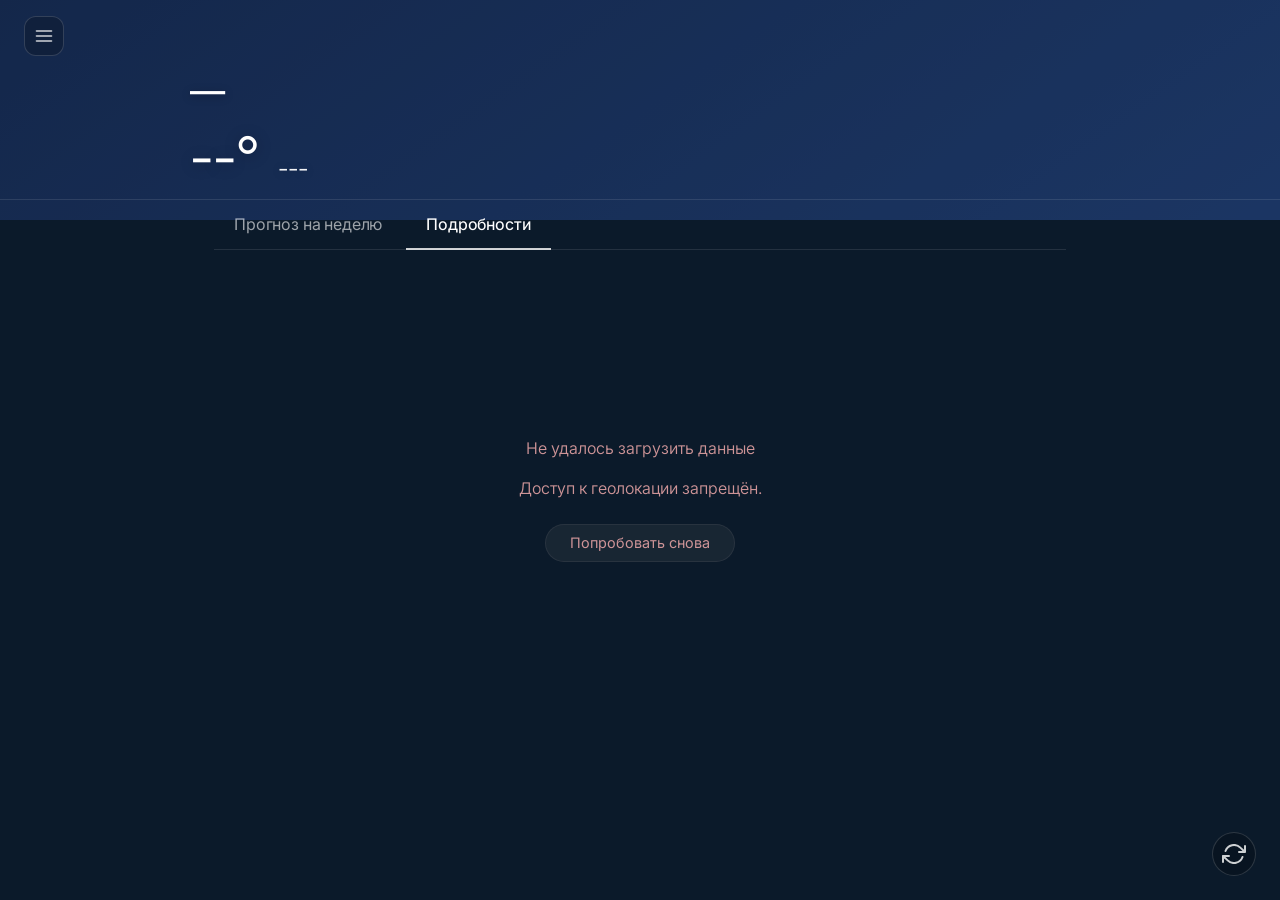
==== details.html @ b0eda66f "fixed url" ====
<!DOCTYPE html>
<html lang="ru">
<head>
    <meta charset="UTF-8">
    <meta name="viewport" content="width=device-width, initial-scale=1.0, maximum-scale=1.0, user-scalable=yes">
    <title>GoodWeather · Подробности</title>
    <link rel="icon" type="image/png" href="favicon.png">
    <link rel="preconnect" href="https://fonts.googleapis.com">
    <link rel="preconnect" href="https://fonts.gstatic.com" crossorigin>
    <link href="https://fonts.googleapis.com/css2?family=Inter:ital,opsz,wght@0,14..32,100..900;1,14..32,100..900&display=swap" rel="stylesheet">
    <link rel="stylesheet" href="css/style.css">
</head>
<body>
    <div class="weather-background" id="bgLayer"></div>

    <div class="app-container">
        <header class="app-header">
            <div class="header-top-row">
                <button class="menu-btn" id="menuBtn" title="Меню">
                    <svg width="20" height="20" viewBox="0 0 24 24" fill="none" stroke="currentColor" stroke-width="2" stroke-linecap="round" stroke-linejoin="round">
                        <line x1="3" y1="12" x2="21" y2="12"></line>
                        <line x1="3" y1="6" x2="21" y2="6"></line>
                        <line x1="3" y1="18" x2="21" y2="18"></line>
                    </svg>
                </button>
                <div style="flex: 1;"></div>
            </div>
            
            <div class="menu-dropdown" id="menuDropdown">
                <div class="menu-section">
                    <div class="menu-section-title">Тема</div>
                    <div class="menu-item" data-theme="dark">
                        <span>🌙 Тёмная</span>
                        <span class="check">✓</span>
                    </div>
                    <div class="menu-item" data-theme="light">
                        <span>☀️ Светлая</span>
                        <span class="check">✓</span>
                    </div>
                </div>
            </div>

            <div class="header-content">
                <div class="location-row">
                    <h1 class="city-name" id="cityDisplay">—</h1>
                    <span class="region-name" id="regionDisplay"></span>
                </div>
                <div class="coordinates" id="coordsDisplay"></div>
                
                <div class="weather-status-row">
                    <span class="temp-current" id="tempDisplay">--°</span>
                    <span class="weather-desc" id="descDisplay">---</span>
                    <span class="update-badge" id="updateTimeDisplay"></span>
                </div>
            </div>
        </header>

        <div class="tabs-container">
            <div class="tabs">
                <a href="index.html" class="tab-btn">Прогноз на неделю</a>
                <a href="details.html" class="tab-btn active">Подробности</a>
            </div>
        </div>

        <main class="content-area">
            <div id="loadingUI" class="status-message">
                <div class="loader"></div>
                <p>Загружаем подробные данные…</p>
            </div>

            <div id="detailsContent" class="details-section">
                <div class="details-grid">
                    <div class="detail-card">
                        <div class="detail-label">Ощущается как</div>
                        <div class="detail-value">
                            <span id="feelsLikeDisplay">--</span><span class="detail-unit">°C</span>
                        </div>
                    </div>
                    <div class="detail-card">
                        <div class="detail-label">Влажность</div>
                        <div class="detail-value">
                            <span id="humidityDisplay">--</span><span class="detail-unit">%</span>
                        </div>
                    </div>
                    <div class="detail-card">
                        <div class="detail-label">Скорость ветра</div>
                        <div class="detail-value">
                            <span id="windSpeedDisplay">--</span><span class="detail-unit">м/с</span>
                        </div>
                        <div class="detail-sub" id="windDirDisplay"></div>
                    </div>
                    <div class="detail-card">
                        <div class="detail-label">Порывы ветра</div>
                        <div class="detail-value">
                            <span id="windGustDisplay">--</span><span class="detail-unit">м/с</span>
                        </div>
                    </div>
                    <div class="detail-card">
                        <div class="detail-label">Облачность</div>
                        <div class="detail-value">
                            <span id="cloudDisplay">--</span><span class="detail-unit">%</span>
                        </div>
                    </div>
                    <div class="detail-card">
                        <div class="detail-label">Видимость</div>
                        <div class="detail-value">
                            <span id="visibilityDisplay">--</span><span class="detail-unit">км</span>
                        </div>
                    </div>
                    <div class="detail-card">
                        <div class="detail-label">УФ-индекс</div>
                        <div class="detail-value">
                            <span id="uvDisplay">--</span>
                        </div>
                    </div>
                    <div class="detail-card">
                        <div class="detail-label">Давление</div>
                        <div class="detail-value">
                            <span id="pressureDisplay">--</span><span class="detail-unit">мм рт.ст.</span>
                        </div>
                    </div>
                    <div class="detail-card">
                        <div class="detail-label">Осадки</div>
                        <div class="detail-value">
                            <span id="precipDisplay">--</span><span class="detail-unit">мм</span>
                        </div>
                    </div>
                    <div class="detail-card">
                        <div class="detail-label">Восход</div>
                        <div class="detail-value">
                            <span id="sunriseDisplay">--:--</span>
                        </div>
                    </div>
                    <div class="detail-card">
                        <div class="detail-label">Закат</div>
                        <div class="detail-value">
                            <span id="sunsetDisplay">--:--</span>
                        </div>
                    </div>
                </div>
            </div>

            <div id="errorUI" class="status-message error" style="display: none;">
                <p>Не удалось загрузить данные</p>
                <p id="errorText"></p>
                <button class="retry-btn" id="errorRetryBtn">Попробовать снова</button>
            </div>
        </main>
    </div>

    <button class="refresh-btn" id="refreshBtn" title="Обновить">
        <svg width="24" height="24" viewBox="0 0 24 24" fill="none" stroke="currentColor" stroke-width="2" stroke-linecap="round" stroke-linejoin="round">
            <path d="M23 4v6h-6M1 20v-6h6M3.51 9a9 9 0 0 1 14.85-3.36L23 10M1 14l4.64 4.36A9 9 0 0 0 20.49 15"/>
        </svg>
    </button>

    <script src="js/common.js"></script>
    <script src="js/details.js"></script>
</body>
</html>
---- css/style.css ----
* {
    margin: 0;
    padding: 0;
    box-sizing: border-box;
}

body {
    font-family: "Inter", system-ui, -apple-system, sans-serif;
    min-height: 100vh;
    background-color: #0b1a2a;
    color: white;
    font-weight: 300;
    line-height: 1.5;
    -webkit-font-smoothing: antialiased;
    transition: background-color 0.3s, color 0.3s;
}

/* Светлая тема */
body.light-theme {
    background-color: #e8f0fe;
    color: #1a1a2e;
}

/* Фоновый слой — ТОЛЬКО ДЛЯ ШАПКИ */
.weather-background {
    position: absolute;
    top: 0;
    left: 0;
    width: 100%;
    height: 220px;
    background-size: cover;
    background-position: center;
    background-repeat: no-repeat;
    z-index: 1;
    transition: background-image 0.7s cubic-bezier(0.23, 1, 0.32, 1);
    pointer-events: none;
}

/* Затемнение для картинки */
.weather-background::after {
    content: '';
    position: absolute;
    top: 0;
    left: 0;
    width: 100%;
    height: 100%;
    background: rgba(0, 0, 0, 0.35);
    pointer-events: none;
}

body.light-theme .weather-background::after {
    background: rgba(255, 255, 255, 0.2);
}

/* Основной контейнер */
.app-container {
    position: relative;
    z-index: 2;
    min-height: 100vh;
    display: flex;
    flex-direction: column;
    background: transparent;
}

/* Шапка */
.app-header {
    padding: 1rem 1.5rem 0.75rem;
    border-bottom: 1px solid rgba(255, 255, 255, 0.1);
    background: transparent;
    position: relative;
    z-index: 3;
    min-height: 180px;
}

body.light-theme .app-header {
    border-bottom-color: rgba(0, 0, 0, 0.1);
}

.header-top-row {
    display: flex;
    align-items: center;
    gap: 1rem;
    margin-bottom: 0.5rem;
}

/* Кнопка меню */
.menu-btn {
    background: rgba(0, 0, 0, 0.2);
    border: 1px solid rgba(255, 255, 255, 0.15);
    color: white;
    width: 40px;
    height: 40px;
    border-radius: 12px;
    cursor: pointer;
    display: flex;
    align-items: center;
    justify-content: center;
    transition: background 0.2s;
    flex-shrink: 0;
}

.menu-btn:hover {
    background: rgba(0, 0, 0, 0.3);
}

body.light-theme .menu-btn {
    background: rgba(255, 255, 255, 0.5);
    border-color: rgba(0, 0, 0, 0.1);
    color: #1a1a2e;
}

.menu-btn svg {
    opacity: 0.8;
}

/* Выпадающее меню */
.menu-dropdown {
    position: absolute;
    top: 70px;
    left: 1.5rem;
    background: rgba(20, 30, 40, 0.95);
    border: 1px solid rgba(255, 255, 255, 0.1);
    border-radius: 16px;
    padding: 0.5rem;
    min-width: 200px;
    z-index: 1000;
    display: none;
    box-shadow: 0 10px 30px rgba(0, 0, 0, 0.3);
}

body.light-theme .menu-dropdown {
    background: rgba(255, 255, 255, 0.95);
    border-color: rgba(0, 0, 0, 0.1);
    color: #1a1a2e;
}

.menu-dropdown.show {
    display: block;
}

.menu-section {
    padding: 0.5rem;
}

.menu-section-title {
    font-size: 0.7rem;
    text-transform: uppercase;
    letter-spacing: 0.05em;
    opacity: 0.5;
    margin-bottom: 0.5rem;
    font-weight: 450;
}

.menu-item {
    padding: 0.6rem 1rem;
    border-radius: 10px;
    cursor: pointer;
    transition: background 0.15s;
    font-size: 0.95rem;
    display: flex;
    align-items: center;
    gap: 0.5rem;
}

.menu-item:hover {
    background: rgba(255, 255, 255, 0.1);
}

body.light-theme .menu-item:hover {
    background: rgba(0, 0, 0, 0.05);
}

.menu-item.active {
    background: rgba(255, 255, 255, 0.15);
}

body.light-theme .menu-item.active {
    background: rgba(0, 0, 0, 0.08);
}

.menu-item .check {
    margin-left: auto;
    opacity: 0;
    color: #4facfe;
}

.menu-item.active .check {
    opacity: 1;
}

.header-content {
    max-width: 900px;
    margin: 0 auto;
    width: 100%;
}

.location-row {
    display: flex;
    align-items: baseline;
    gap: 0.75rem;
    flex-wrap: wrap;
    margin-bottom: 0.25rem;
}

.city-name {
    font-size: 2.2rem;
    font-weight: 500;
    letter-spacing: -0.02em;
    text-shadow: 0 2px 10px rgba(0, 0, 0, 0.3);
}

body.light-theme .city-name {
    text-shadow: 0 2px 10px rgba(255, 255, 255, 0.3);
}

.region-name {
    font-size: 1rem;
    opacity: 0.8;
    font-weight: 350;
    text-shadow: 0 1px 5px rgba(0, 0, 0, 0.3);
}

.coordinates {
    font-size: 0.75rem;
    opacity: 0.6;
    margin-bottom: 0.75rem;
    font-family: "SF Mono", "Monaco", "Inconsolata", "Fira Mono", monospace;
    letter-spacing: 0.02em;
}

.weather-status-row {
    display: flex;
    align-items: baseline;
    gap: 1.25rem;
    flex-wrap: wrap;
}

.temp-current {
    font-size: 3.5rem;
    font-weight: 350;
    line-height: 1;
    text-shadow: 0 2px 15px rgba(0, 0, 0, 0.3);
    letter-spacing: -0.02em;
}

.weather-desc {
    font-size: 1.5rem;
    font-weight: 350;
    opacity: 0.95;
    text-shadow: 0 1px 10px rgba(0, 0, 0, 0.3);
}

.update-badge {
    margin-left: auto;
    font-size: 0.8rem;
    opacity: 0.6;
    font-weight: 350;
    align-self: flex-end;
}

/* Навигация */
.tabs-container {
    max-width: 900px;
    margin: 0 auto;
    padding: 0 1.5rem;
    width: 100%;
    position: relative;
    z-index: 3;
}

.tabs {
    display: flex;
    gap: 0.25rem;
    border-bottom: 1px solid rgba(255, 255, 255, 0.1);
}

body.light-theme .tabs {
    border-bottom-color: rgba(0, 0, 0, 0.1);
}

.tab-btn {
    background: none;
    border: none;
    color: rgba(255, 255, 255, 0.6);
    font-size: 1rem;
    font-weight: 400;
    padding: 0.75rem 1.25rem;
    cursor: pointer;
    transition: all 0.2s;
    border-bottom: 2px solid transparent;
    margin-bottom: -1px;
    text-decoration: none;
    display: inline-block;
    letter-spacing: -0.01em;
}

body.light-theme .tab-btn {
    color: rgba(26, 26, 46, 0.6);
}

.tab-btn:hover {
    color: rgba(255, 255, 255, 0.9);
    background: rgba(255, 255, 255, 0.03);
}

body.light-theme .tab-btn:hover {
    color: #1a1a2e;
    background: rgba(0, 0, 0, 0.03);
}

.tab-btn.active {
    color: white;
    border-bottom-color: rgba(255, 255, 255, 0.8);
    font-weight: 450;
}

body.light-theme .tab-btn.active {
    color: #1a1a2e;
    border-bottom-color: #1a1a2e;
}

/* Контент */
.content-area {
    flex: 1;
    max-width: 900px;
    margin: 0 auto;
    padding: 1.5rem;
    width: 100%;
    position: relative;
    z-index: 3;
}

.section-title {
    font-size: 1.1rem;
    font-weight: 450;
    opacity: 0.7;
    margin-bottom: 1rem;
    letter-spacing: -0.01em;
    text-transform: uppercase;
}

/* Горизонтальный скролл прогноза */
.forecast-scroll {
    display: flex;
    gap: 0.75rem;
    overflow-x: auto;
    padding: 0.5rem 0.25rem 1.5rem;
    scrollbar-width: thin;
    scrollbar-color: rgba(128, 128, 128, 0.3) transparent;
    -webkit-overflow-scrolling: touch;
}

.forecast-scroll::-webkit-scrollbar {
    height: 3px;
}

.forecast-scroll::-webkit-scrollbar-track {
    background: transparent;
}

.forecast-scroll::-webkit-scrollbar-thumb {
    background-color: rgba(128, 128, 128, 0.3);
    border-radius: 3px;
}

.forecast-card {
    background: rgba(128, 128, 128, 0.1);
    border-radius: 16px;
    padding: 1rem 1.25rem;
    min-width: 100px;
    text-align: center;
    border: 1px solid rgba(128, 128, 128, 0.15);
    transition: background 0.2s;
    flex-shrink: 0;
}

body.light-theme .forecast-card {
    background: rgba(255, 255, 255, 0.7);
    border-color: rgba(0, 0, 0, 0.1);
}

.forecast-card:hover {
    background: rgba(128, 128, 128, 0.15);
}

body.light-theme .forecast-card:hover {
    background: rgba(255, 255, 255, 0.85);
}

.forecast-day {
    font-size: 0.9rem;
    font-weight: 500;
    margin-bottom: 0.25rem;
    opacity: 0.9;
}

.forecast-date {
    font-size: 0.7rem;
    opacity: 0.6;
    font-weight: 350;
    margin-bottom: 0.5rem;
}

.forecast-icon {
    font-size: 1.5rem;
    margin: 0.25rem 0;
    opacity: 0.9;
}

.forecast-temp-max {
    font-size: 1.3rem;
    font-weight: 450;
    letter-spacing: -0.01em;
}

.forecast-temp-min {
    font-size: 0.85rem;
    opacity: 0.7;
    margin-top: 0.25rem;
    font-weight: 350;
}

/* Страница подробностей */
.details-section {
    background: rgba(128, 128, 128, 0.08);
    border-radius: 24px;
    padding: 1.5rem;
    border: 1px solid rgba(128, 128, 128, 0.1);
}

body.light-theme .details-section {
    background: rgba(255, 255, 255, 0.6);
    border-color: rgba(0, 0, 0, 0.08);
}

.details-grid {
    display: grid;
    grid-template-columns: repeat(auto-fit, minmax(140px, 1fr));
    gap: 1.5rem;
}

.detail-card {
    text-align: left;
}

.detail-label {
    font-size: 0.7rem;
    text-transform: uppercase;
    letter-spacing: 0.05em;
    opacity: 0.6;
    margin-bottom: 0.5rem;
    font-weight: 450;
}

.detail-value {
    font-size: 2rem;
    font-weight: 300;
    line-height: 1.2;
    letter-spacing: -0.02em;
}

.detail-unit {
    font-size: 0.9rem;
    opacity: 0.5;
    margin-left: 0.2rem;
    font-weight: 350;
}

.detail-sub {
    font-size: 0.8rem;
    opacity: 0.6;
    margin-top: 0.25rem;
}

/* Состояния загрузки и ошибки */
.status-message {
    display: flex;
    flex-direction: column;
    align-items: center;
    justify-content: center;
    min-height: 50vh;
    font-size: 1rem;
    gap: 1rem;
    opacity: 0.8;
    font-weight: 350;
}

.loader {
    width: 36px;
    height: 36px;
    border: 2px solid currentColor;
    border-radius: 50%;
    border-top-color: transparent;
    animation: spin 0.7s linear infinite;
    opacity: 0.5;
}

@keyframes spin {
    to { transform: rotate(360deg); }
}

.error {
    color: #ffb3b3;
}

body.light-theme .error {
    color: #c0392b;
}

.retry-btn {
    background: rgba(128, 128, 128, 0.15);
    border: 1px solid rgba(128, 128, 128, 0.2);
    color: inherit;
    padding: 0.6rem 1.5rem;
    border-radius: 40px;
    font-size: 0.9rem;
    cursor: pointer;
    transition: background 0.2s;
    font-family: "Inter", sans-serif;
    font-weight: 400;
    margin-top: 0.5rem;
}

.retry-btn:hover {
    background: rgba(128, 128, 128, 0.25);
}

/* Кнопка обновления */
.refresh-btn {
    position: fixed;
    bottom: 1.5rem;
    right: 1.5rem;
    background: rgba(0, 0, 0, 0.2);
    border: 1px solid rgba(255, 255, 255, 0.15);
    color: inherit;
    width: 44px;
    height: 44px;
    border-radius: 30px;
    cursor: pointer;
    transition: all 0.2s;
    display: flex;
    align-items: center;
    justify-content: center;
    z-index: 100;
}

body.light-theme .refresh-btn {
    background: rgba(255, 255, 255, 0.5);
    border-color: rgba(0, 0, 0, 0.1);
}

.refresh-btn:hover {
    background: rgba(0, 0, 0, 0.3);
    transform: rotate(15deg);
}

.refresh-btn svg {
    opacity: 0.8;
}

/* Адаптация */
@media (max-width: 600px) {
    .weather-background { height: 200px; }
    .app-header { padding: 0.75rem 1rem 0.5rem; min-height: 160px; }
    .content-area { padding: 1rem; }
    .tabs-container { padding: 0 1rem; }
    .menu-dropdown { left: 1rem; top: 60px; }
    
    .city-name { font-size: 1.8rem; }
    .temp-current { font-size: 2.8rem; }
    .weather-desc { font-size: 1.2rem; }
    .update-badge { margin-left: 0; width: 100%; }
    
    .details-grid { grid-template-columns: repeat(2, 1fr); gap: 1rem; }
    .detail-value { font-size: 1.6rem; }
    
    .forecast-card { min-width: 85px; padding: 0.75rem 0.75rem; }
}

@media (max-width: 400px) {
    .details-grid { grid-template-columns: 1fr; }
}
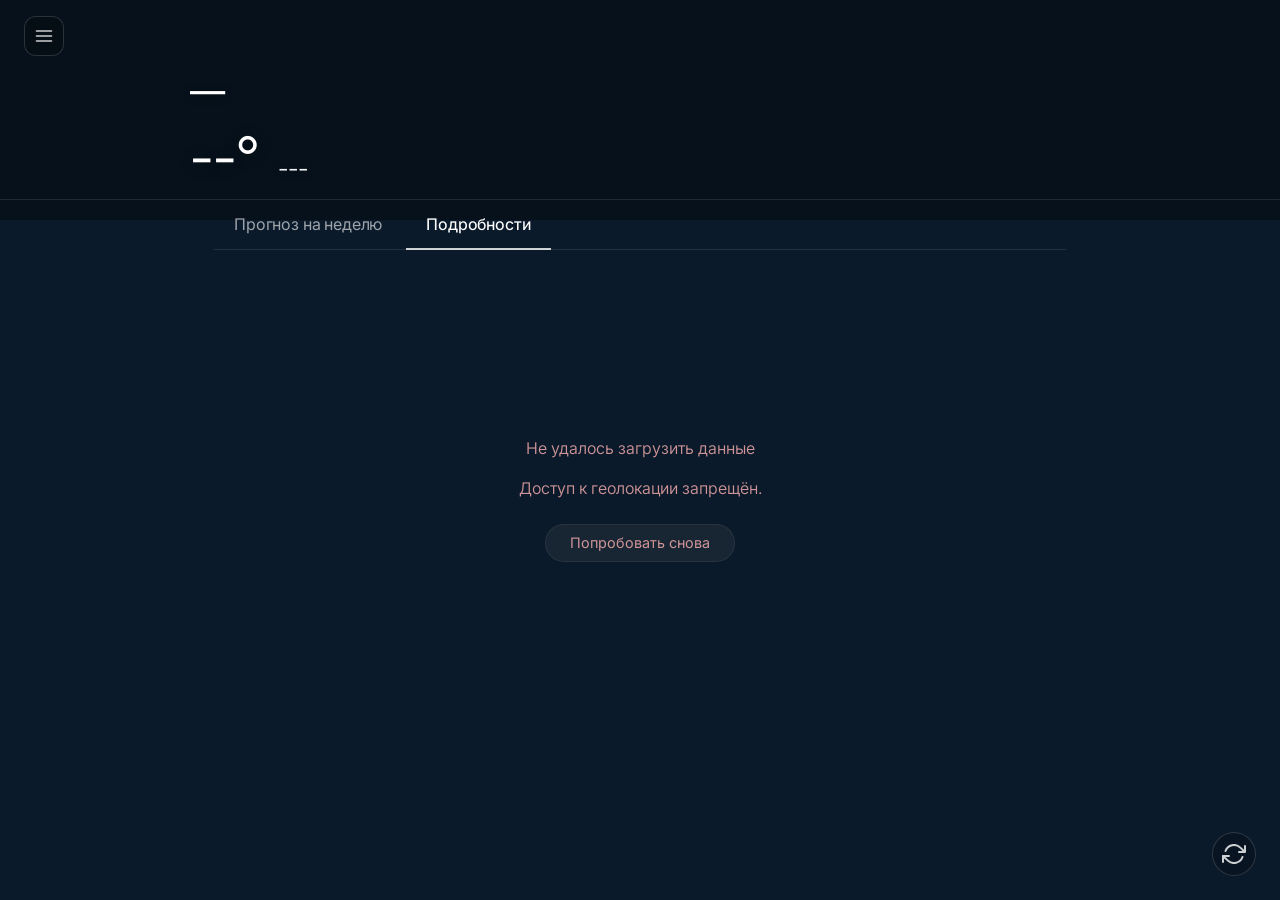
==== commit 3769addd: "fixed images" ====
--- a/details.html
+++ b/details.html
@@ -108,12 +108,6 @@
                         </div>
                     </div>
                     <div class="detail-card">
-                        <div class="detail-label">УФ-индекс</div>
-                        <div class="detail-value">
-                            <span id="uvDisplay">--</span>
-                        </div>
-                    </div>
-                    <div class="detail-card">
                         <div class="detail-label">Давление</div>
                         <div class="detail-value">
                             <span id="pressureDisplay">--</span><span class="detail-unit">мм рт.ст.</span>
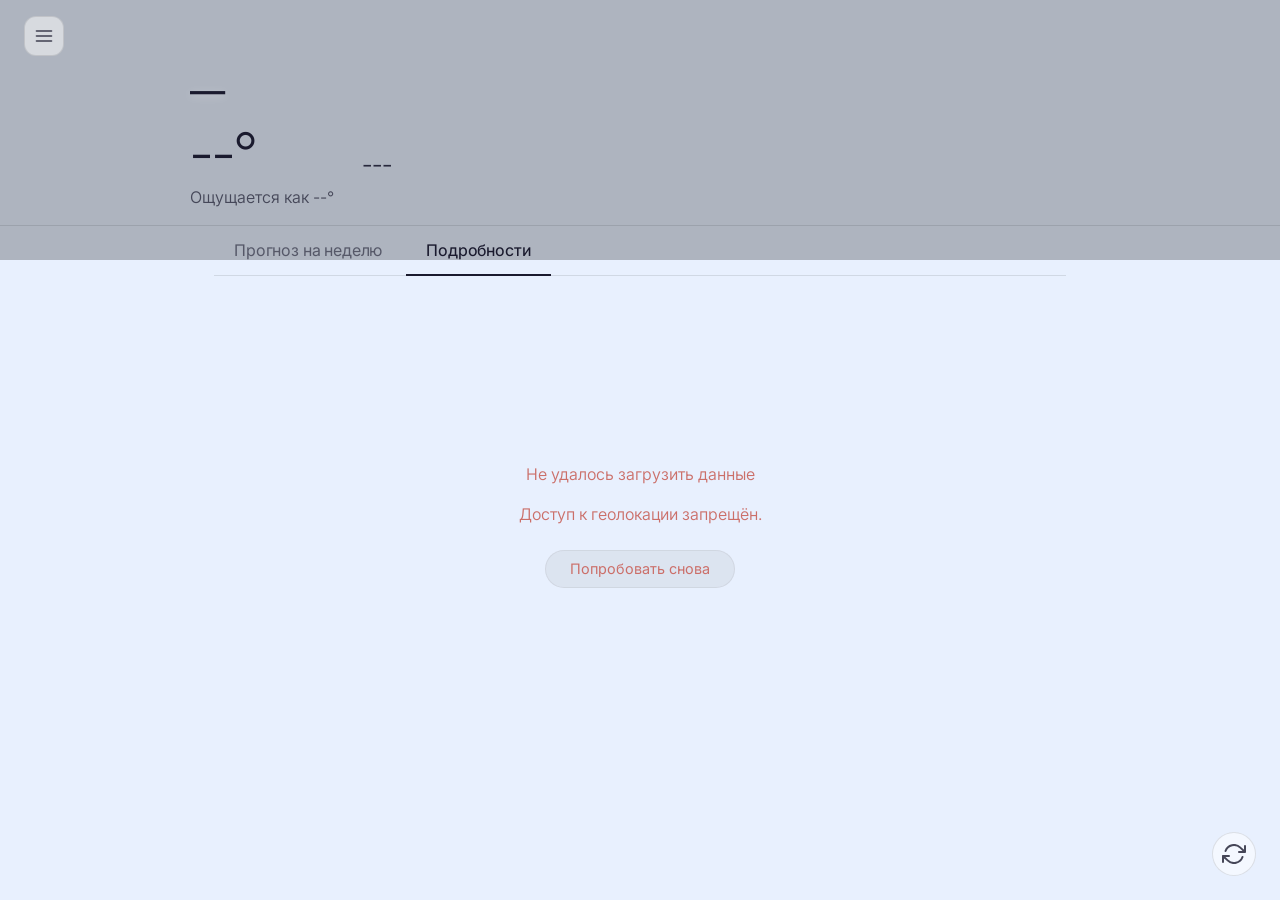
==== commit 075b70c2: "added details" ====
--- a/details.html
+++ b/details.html
@@ -10,7 +10,7 @@
     <link href="https://fonts.googleapis.com/css2?family=Inter:ital,opsz,wght@0,14..32,100..900;1,14..32,100..900&display=swap" rel="stylesheet">
     <link rel="stylesheet" href="css/style.css">
 </head>
-<body>
+<body class="light-theme">
     <div class="weather-background" id="bgLayer"></div>
 
     <div class="app-container">
@@ -27,15 +27,36 @@
             </div>
             
             <div class="menu-dropdown" id="menuDropdown">
-                <div class="menu-section">
-                    <div class="menu-section-title">Тема</div>
-                    <div class="menu-item" data-theme="dark">
-                        <span>🌙 Тёмная</span>
-                        <span class="check">✓</span>
+                <div class="menu-section expanded">
+                    <div class="menu-section-title">
+                        <span>Тема</span>
+                        <span class="arrow">›</span>
                     </div>
-                    <div class="menu-item" data-theme="light">
-                        <span>☀️ Светлая</span>
-                        <span class="check">✓</span>
+                    <div class="menu-items">
+                        <div class="menu-item" data-theme="light">
+                            <span>Светлая</span>
+                            <span class="check">✓</span>
+                        </div>
+                        <div class="menu-item" data-theme="dark">
+                            <span>Тёмная</span>
+                            <span class="check">✓</span>
+                        </div>
+                    </div>
+                </div>
+                <div class="menu-section expanded">
+                    <div class="menu-section-title">
+                        <span>Эмодзи</span>
+                        <span class="arrow">›</span>
+                    </div>
+                    <div class="menu-items">
+                        <div class="menu-item" data-emoji="system">
+                            <span>Системные</span>
+                            <span class="check">✓</span>
+                        </div>
+                        <div class="menu-item" data-emoji="fluent">
+                            <span>Microsoft Fluent</span>
+                            <span class="check">✓</span>
+                        </div>
                     </div>
                 </div>
             </div>
@@ -48,7 +69,10 @@
                 <div class="coordinates" id="coordsDisplay"></div>
                 
                 <div class="weather-status-row">
-                    <span class="temp-current" id="tempDisplay">--°</span>
+                    <div class="temp-section">
+                        <span class="temp-current" id="tempDisplay">--°</span>
+                        <span class="feels-like" id="feelsLikeHeader">Ощущается как --°</span>
+                    </div>
                     <span class="weather-desc" id="descDisplay">---</span>
                     <span class="update-badge" id="updateTimeDisplay"></span>
                 </div>
--- a/css/style.css
+++ b/css/style.css
@@ -7,18 +7,18 @@
 body {
     font-family: "Inter", system-ui, -apple-system, sans-serif;
     min-height: 100vh;
-    background-color: #0b1a2a;
-    color: white;
+    background-color: #e8f0fe;
+    color: #1a1a2e;
     font-weight: 300;
     line-height: 1.5;
     -webkit-font-smoothing: antialiased;
     transition: background-color 0.3s, color 0.3s;
 }
 
-/* Светлая тема */
-body.light-theme {
-    background-color: #e8f0fe;
-    color: #1a1a2e;
+/* Тёмная тема */
+body.dark-theme {
+    background-color: #0b1a2a;
+    color: white;
 }
 
 /* Фоновый слой — ТОЛЬКО ДЛЯ ШАПКИ */
@@ -27,7 +27,7 @@
     top: 0;
     left: 0;
     width: 100%;
-    height: 220px;
+    height: 260px;
     background-size: cover;
     background-position: center;
     background-repeat: no-repeat;
@@ -44,12 +44,12 @@
     left: 0;
     width: 100%;
     height: 100%;
-    background: rgba(0, 0, 0, 0.35);
+    background: rgba(0, 0, 0, 0.25);
     pointer-events: none;
 }
 
-body.light-theme .weather-background::after {
-    background: rgba(255, 255, 255, 0.2);
+body.dark-theme .weather-background::after {
+    background: rgba(0, 0, 0, 0.4);
 }
 
 /* Основной контейнер */
@@ -64,16 +64,15 @@
 
 /* Шапка */
 .app-header {
-    padding: 1rem 1.5rem 0.75rem;
-    border-bottom: 1px solid rgba(255, 255, 255, 0.1);
+    padding: 1rem 1.5rem 1rem;
+    border-bottom: 1px solid rgba(0, 0, 0, 0.1);
     background: transparent;
     position: relative;
     z-index: 3;
-    min-height: 180px;
-}
-
-body.light-theme .app-header {
-    border-bottom-color: rgba(0, 0, 0, 0.1);
+}
+
+body.dark-theme .app-header {
+    border-bottom-color: rgba(255, 255, 255, 0.1);
 }
 
 .header-top-row {
@@ -85,9 +84,9 @@
 
 /* Кнопка меню */
 .menu-btn {
-    background: rgba(0, 0, 0, 0.2);
-    border: 1px solid rgba(255, 255, 255, 0.15);
-    color: white;
+    background: rgba(255, 255, 255, 0.5);
+    border: 1px solid rgba(0, 0, 0, 0.1);
+    color: #1a1a2e;
     width: 40px;
     height: 40px;
     border-radius: 12px;
@@ -99,14 +98,18 @@
     flex-shrink: 0;
 }
 
+body.dark-theme .menu-btn {
+    background: rgba(0, 0, 0, 0.2);
+    border-color: rgba(255, 255, 255, 0.15);
+    color: white;
+}
+
 .menu-btn:hover {
+    background: rgba(255, 255, 255, 0.7);
+}
+
+body.dark-theme .menu-btn:hover {
     background: rgba(0, 0, 0, 0.3);
-}
-
-body.light-theme .menu-btn {
-    background: rgba(255, 255, 255, 0.5);
-    border-color: rgba(0, 0, 0, 0.1);
-    color: #1a1a2e;
 }
 
 .menu-btn svg {
@@ -118,20 +121,20 @@
     position: absolute;
     top: 70px;
     left: 1.5rem;
-    background: rgba(20, 30, 40, 0.95);
-    border: 1px solid rgba(255, 255, 255, 0.1);
+    background: rgba(255, 255, 255, 0.95);
+    border: 1px solid rgba(0, 0, 0, 0.1);
     border-radius: 16px;
     padding: 0.5rem;
-    min-width: 200px;
+    min-width: 220px;
     z-index: 1000;
     display: none;
-    box-shadow: 0 10px 30px rgba(0, 0, 0, 0.3);
-}
-
-body.light-theme .menu-dropdown {
-    background: rgba(255, 255, 255, 0.95);
-    border-color: rgba(0, 0, 0, 0.1);
-    color: #1a1a2e;
+    box-shadow: 0 10px 30px rgba(0, 0, 0, 0.2);
+}
+
+body.dark-theme .menu-dropdown {
+    background: rgba(20, 30, 40, 0.95);
+    border-color: rgba(255, 255, 255, 0.1);
+    color: white;
 }
 
 .menu-dropdown.show {
@@ -139,43 +142,73 @@
 }
 
 .menu-section {
-    padding: 0.5rem;
+    padding: 0.25rem 0;
 }
 
 .menu-section-title {
+    padding: 0.6rem 1rem;
+    font-size: 0.9rem;
+    font-weight: 500;
+    cursor: pointer;
+    display: flex;
+    align-items: center;
+    justify-content: space-between;
+    border-radius: 10px;
+    transition: background 0.15s;
+}
+
+.menu-section-title:hover {
+    background: rgba(0, 0, 0, 0.05);
+}
+
+body.dark-theme .menu-section-title:hover {
+    background: rgba(255, 255, 255, 0.1);
+}
+
+.menu-section-title .arrow {
     font-size: 0.7rem;
-    text-transform: uppercase;
-    letter-spacing: 0.05em;
     opacity: 0.5;
-    margin-bottom: 0.5rem;
-    font-weight: 450;
+    transition: transform 0.2s;
+}
+
+.menu-section.expanded .menu-section-title .arrow {
+    transform: rotate(90deg);
+}
+
+.menu-items {
+    display: none;
+    padding: 0.25rem 0 0.25rem 0.5rem;
+}
+
+.menu-section.expanded .menu-items {
+    display: block;
 }
 
 .menu-item {
-    padding: 0.6rem 1rem;
+    padding: 0.5rem 1rem;
     border-radius: 10px;
     cursor: pointer;
     transition: background 0.15s;
-    font-size: 0.95rem;
+    font-size: 0.9rem;
     display: flex;
     align-items: center;
     gap: 0.5rem;
 }
 
 .menu-item:hover {
+    background: rgba(0, 0, 0, 0.05);
+}
+
+body.dark-theme .menu-item:hover {
     background: rgba(255, 255, 255, 0.1);
 }
 
-body.light-theme .menu-item:hover {
-    background: rgba(0, 0, 0, 0.05);
-}
-
 .menu-item.active {
+    background: rgba(0, 0, 0, 0.08);
+}
+
+body.dark-theme .menu-item.active {
     background: rgba(255, 255, 255, 0.15);
-}
-
-body.light-theme .menu-item.active {
-    background: rgba(0, 0, 0, 0.08);
 }
 
 .menu-item .check {
@@ -206,24 +239,23 @@
     font-size: 2.2rem;
     font-weight: 500;
     letter-spacing: -0.02em;
+    text-shadow: 0 2px 10px rgba(255, 255, 255, 0.3);
+}
+
+body.dark-theme .city-name {
     text-shadow: 0 2px 10px rgba(0, 0, 0, 0.3);
-}
-
-body.light-theme .city-name {
-    text-shadow: 0 2px 10px rgba(255, 255, 255, 0.3);
 }
 
 .region-name {
     font-size: 1rem;
-    opacity: 0.8;
+    opacity: 0.7;
     font-weight: 350;
-    text-shadow: 0 1px 5px rgba(0, 0, 0, 0.3);
 }
 
 .coordinates {
     font-size: 0.75rem;
-    opacity: 0.6;
-    margin-bottom: 0.75rem;
+    opacity: 0.5;
+    margin-bottom: 0.5rem;
     font-family: "SF Mono", "Monaco", "Inconsolata", "Fira Mono", monospace;
     letter-spacing: 0.02em;
 }
@@ -235,25 +267,36 @@
     flex-wrap: wrap;
 }
 
+.temp-section {
+    display: flex;
+    flex-direction: column;
+}
+
 .temp-current {
     font-size: 3.5rem;
+    font-weight: 300;
+    line-height: 1;
+    letter-spacing: -0.02em;
+}
+
+.feels-like {
+    font-size: 1rem;
+    opacity: 0.7;
+    margin-top: 0.25rem;
     font-weight: 350;
-    line-height: 1;
-    text-shadow: 0 2px 15px rgba(0, 0, 0, 0.3);
-    letter-spacing: -0.02em;
 }
 
 .weather-desc {
     font-size: 1.5rem;
     font-weight: 350;
-    opacity: 0.95;
-    text-shadow: 0 1px 10px rgba(0, 0, 0, 0.3);
+    opacity: 0.9;
+    margin-left: 0.5rem;
 }
 
 .update-badge {
     margin-left: auto;
     font-size: 0.8rem;
-    opacity: 0.6;
+    opacity: 0.5;
     font-weight: 350;
     align-self: flex-end;
 }
@@ -271,17 +314,17 @@
 .tabs {
     display: flex;
     gap: 0.25rem;
-    border-bottom: 1px solid rgba(255, 255, 255, 0.1);
-}
-
-body.light-theme .tabs {
-    border-bottom-color: rgba(0, 0, 0, 0.1);
+    border-bottom: 1px solid rgba(0, 0, 0, 0.1);
+}
+
+body.dark-theme .tabs {
+    border-bottom-color: rgba(255, 255, 255, 0.1);
 }
 
 .tab-btn {
     background: none;
     border: none;
-    color: rgba(255, 255, 255, 0.6);
+    color: rgba(26, 26, 46, 0.6);
     font-size: 1rem;
     font-weight: 400;
     padding: 0.75rem 1.25rem;
@@ -294,29 +337,29 @@
     letter-spacing: -0.01em;
 }
 
-body.light-theme .tab-btn {
-    color: rgba(26, 26, 46, 0.6);
+body.dark-theme .tab-btn {
+    color: rgba(255, 255, 255, 0.6);
 }
 
 .tab-btn:hover {
-    color: rgba(255, 255, 255, 0.9);
-    background: rgba(255, 255, 255, 0.03);
-}
-
-body.light-theme .tab-btn:hover {
     color: #1a1a2e;
     background: rgba(0, 0, 0, 0.03);
 }
 
+body.dark-theme .tab-btn:hover {
+    color: white;
+    background: rgba(255, 255, 255, 0.03);
+}
+
 .tab-btn.active {
-    color: white;
-    border-bottom-color: rgba(255, 255, 255, 0.8);
-    font-weight: 450;
-}
-
-body.light-theme .tab-btn.active {
     color: #1a1a2e;
     border-bottom-color: #1a1a2e;
+    font-weight: 450;
+}
+
+body.dark-theme .tab-btn.active {
+    color: white;
+    border-bottom-color: white;
 }
 
 /* Контент */
@@ -364,27 +407,29 @@
 }
 
 .forecast-card {
-    background: rgba(128, 128, 128, 0.1);
+    background: rgba(255, 255, 255, 0.6);
     border-radius: 16px;
     padding: 1rem 1.25rem;
     min-width: 100px;
     text-align: center;
-    border: 1px solid rgba(128, 128, 128, 0.15);
-    transition: background 0.2s;
+    border: 1px solid rgba(0, 0, 0, 0.08);
+    transition: all 0.2s;
     flex-shrink: 0;
-}
-
-body.light-theme .forecast-card {
-    background: rgba(255, 255, 255, 0.7);
-    border-color: rgba(0, 0, 0, 0.1);
+    cursor: pointer;
+}
+
+body.dark-theme .forecast-card {
+    background: rgba(128, 128, 128, 0.1);
+    border-color: rgba(255, 255, 255, 0.1);
 }
 
 .forecast-card:hover {
+    background: rgba(255, 255, 255, 0.8);
+    transform: translateY(-2px);
+}
+
+body.dark-theme .forecast-card:hover {
     background: rgba(128, 128, 128, 0.15);
-}
-
-body.light-theme .forecast-card:hover {
-    background: rgba(255, 255, 255, 0.85);
 }
 
 .forecast-day {
@@ -396,15 +441,14 @@
 
 .forecast-date {
     font-size: 0.7rem;
-    opacity: 0.6;
+    opacity: 0.5;
     font-weight: 350;
     margin-bottom: 0.5rem;
 }
 
 .forecast-icon {
-    font-size: 1.5rem;
+    font-size: 1.8rem;
     margin: 0.25rem 0;
-    opacity: 0.9;
 }
 
 .forecast-temp-max {
@@ -415,22 +459,138 @@
 
 .forecast-temp-min {
     font-size: 0.85rem;
-    opacity: 0.7;
+    opacity: 0.6;
     margin-top: 0.25rem;
     font-weight: 350;
 }
 
+/* Модальное окно для почасового прогноза */
+.modal-overlay {
+    position: fixed;
+    top: 0;
+    left: 0;
+    width: 100%;
+    height: 100%;
+    background: rgba(0, 0, 0, 0.5);
+    z-index: 1000;
+    display: none;
+    align-items: center;
+    justify-content: center;
+    padding: 1rem;
+}
+
+.modal-overlay.show {
+    display: flex;
+}
+
+.modal-content {
+    background: rgba(255, 255, 255, 0.95);
+    border-radius: 24px;
+    padding: 1.5rem;
+    max-width: 600px;
+    width: 100%;
+    max-height: 80vh;
+    overflow: hidden;
+    display: flex;
+    flex-direction: column;
+}
+
+body.dark-theme .modal-content {
+    background: rgba(20, 30, 40, 0.95);
+    color: white;
+}
+
+.modal-header {
+    display: flex;
+    align-items: center;
+    justify-content: space-between;
+    margin-bottom: 1rem;
+}
+
+.modal-title {
+    font-size: 1.3rem;
+    font-weight: 500;
+}
+
+.modal-close {
+    background: none;
+    border: none;
+    font-size: 1.5rem;
+    cursor: pointer;
+    color: inherit;
+    opacity: 0.6;
+    padding: 0.5rem;
+}
+
+.modal-close:hover {
+    opacity: 1;
+}
+
+.hourly-scroll {
+    display: flex;
+    gap: 0.75rem;
+    overflow-x: auto;
+    padding: 1rem 0.25rem;
+    scrollbar-width: thin;
+}
+
+.hourly-card {
+    text-align: center;
+    min-width: 70px;
+    flex-shrink: 0;
+}
+
+.hourly-time {
+    font-size: 0.85rem;
+    opacity: 0.7;
+    margin-bottom: 0.5rem;
+}
+
+.hourly-icon {
+    font-size: 1.5rem;
+    margin: 0.25rem 0;
+}
+
+.hourly-temp {
+    font-size: 1.1rem;
+    font-weight: 500;
+}
+
+/* График температуры */
+.temp-chart {
+    margin-top: 1.5rem;
+    padding: 1rem 0;
+    position: relative;
+    height: 100px;
+}
+
+.chart-svg {
+    width: 100%;
+    height: 100%;
+}
+
+.chart-line {
+    fill: none;
+    stroke: #4facfe;
+    stroke-width: 2;
+    stroke-linecap: round;
+}
+
+.chart-point {
+    fill: #4facfe;
+}
+
 /* Страница подробностей */
 .details-section {
-    background: rgba(128, 128, 128, 0.08);
+    background: rgba(255, 255, 255, 0.5);
     border-radius: 24px;
     padding: 1.5rem;
-    border: 1px solid rgba(128, 128, 128, 0.1);
-}
-
-body.light-theme .details-section {
-    background: rgba(255, 255, 255, 0.6);
-    border-color: rgba(0, 0, 0, 0.08);
+    border: 1px solid rgba(0, 0, 0, 0.08);
+}
+
+body.dark-theme .details-section {
+    background: rgba(128, 128, 128, 0.08);
+    border-color: rgba(255, 255, 255, 0.1);
 }
 
 .details-grid {
@@ -447,7 +607,7 @@
     font-size: 0.7rem;
     text-transform: uppercase;
     letter-spacing: 0.05em;
-    opacity: 0.6;
+    opacity: 0.5;
     margin-bottom: 0.5rem;
     font-weight: 450;
 }
@@ -468,7 +628,7 @@
 
 .detail-sub {
     font-size: 0.8rem;
-    opacity: 0.6;
+    opacity: 0.5;
     margin-top: 0.25rem;
 }
 
@@ -481,7 +641,7 @@
     min-height: 50vh;
     font-size: 1rem;
     gap: 1rem;
-    opacity: 0.8;
+    opacity: 0.7;
     font-weight: 350;
 }
 
@@ -500,11 +660,11 @@
 }
 
 .error {
+    color: #c0392b;
+}
+
+body.dark-theme .error {
     color: #ffb3b3;
-}
-
-body.light-theme .error {
-    color: #c0392b;
 }
 
 .retry-btn {
@@ -530,8 +690,8 @@
     position: fixed;
     bottom: 1.5rem;
     right: 1.5rem;
-    background: rgba(0, 0, 0, 0.2);
-    border: 1px solid rgba(255, 255, 255, 0.15);
+    background: rgba(255, 255, 255, 0.5);
+    border: 1px solid rgba(0, 0, 0, 0.1);
     color: inherit;
     width: 44px;
     height: 44px;
@@ -544,14 +704,18 @@
     z-index: 100;
 }
 
-body.light-theme .refresh-btn {
-    background: rgba(255, 255, 255, 0.5);
-    border-color: rgba(0, 0, 0, 0.1);
+body.dark-theme .refresh-btn {
+    background: rgba(0, 0, 0, 0.2);
+    border-color: rgba(255, 255, 255, 0.15);
 }
 
 .refresh-btn:hover {
+    background: rgba(255, 255, 255, 0.7);
+    transform: rotate(15deg);
+}
+
+body.dark-theme .refresh-btn:hover {
     background: rgba(0, 0, 0, 0.3);
-    transform: rotate(15deg);
 }
 
 .refresh-btn svg {
@@ -560,23 +724,31 @@
 
 /* Адаптация */
 @media (max-width: 600px) {
-    .weather-background { height: 200px; }
-    .app-header { padding: 0.75rem 1rem 0.5rem; min-height: 160px; }
+    .weather-background { height: 240px; }
+    .app-header { padding: 0.75rem 1rem 0.75rem; }
     .content-area { padding: 1rem; }
     .tabs-container { padding: 0 1rem; }
     .menu-dropdown { left: 1rem; top: 60px; }
     
     .city-name { font-size: 1.8rem; }
     .temp-current { font-size: 2.8rem; }
-    .weather-desc { font-size: 1.2rem; }
+    .weather-desc { font-size: 1.2rem; margin-left: 0; }
     .update-badge { margin-left: 0; width: 100%; }
     
     .details-grid { grid-template-columns: repeat(2, 1fr); gap: 1rem; }
     .detail-value { font-size: 1.6rem; }
     
     .forecast-card { min-width: 85px; padding: 0.75rem 0.75rem; }
+    
+    .weather-status-row { flex-wrap: wrap; }
+    .temp-section { width: 100%; margin-bottom: 0.5rem; }
 }
 
 @media (max-width: 400px) {
+    .weather-background { height: 260px; }
     .details-grid { grid-template-columns: 1fr; }
+}
+
+@media (max-width: 900px) and (orientation: landscape) {
+    .weather-background { height: 180px; }
 }
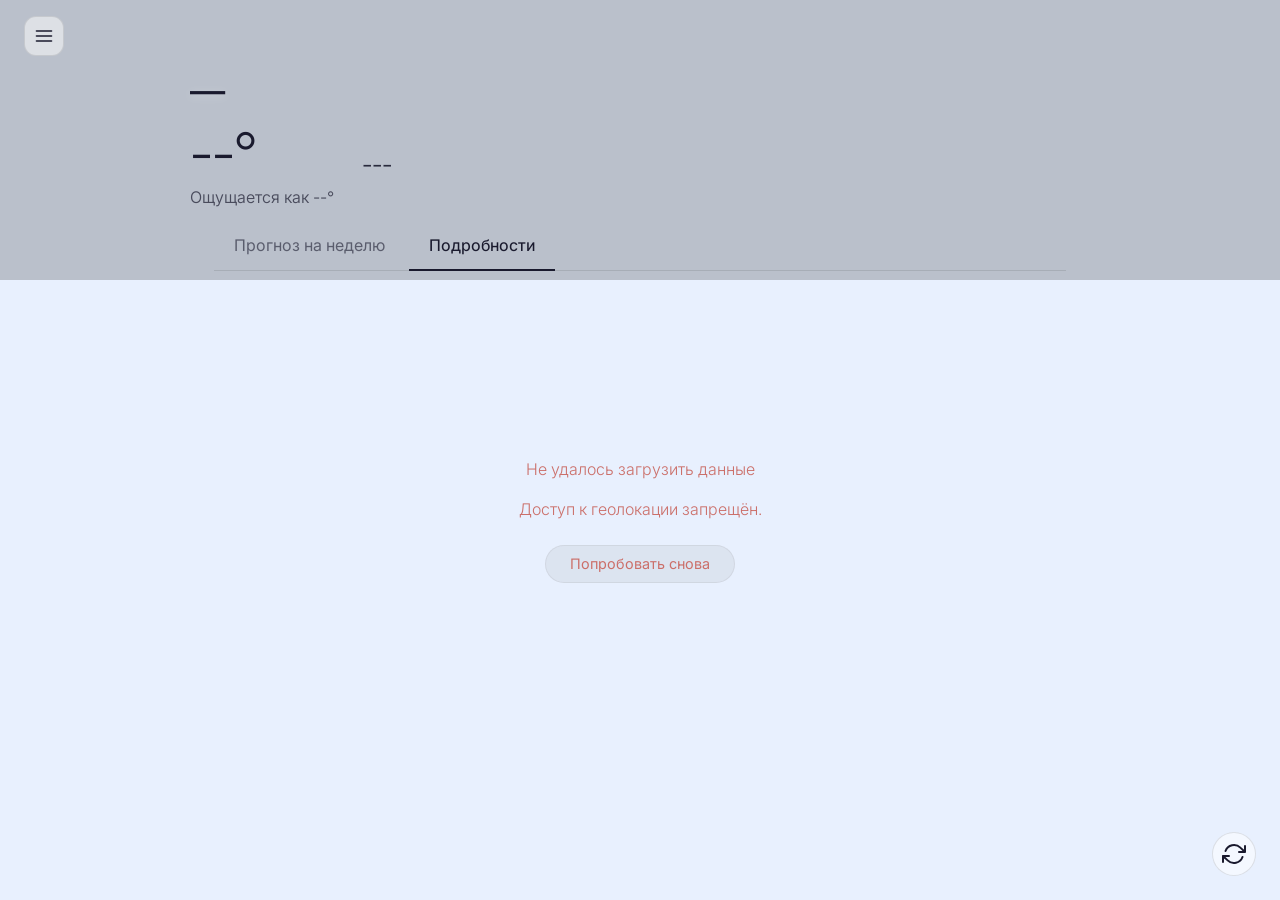
==== commit a76bfcc4: "added Microsoft Fluent emoji" ====
--- a/css/style.css
+++ b/css/style.css
@@ -5,7 +5,7 @@
 }
 
 body {
-    font-family: "Inter", system-ui, -apple-system, sans-serif;
+    font-family: "Segoe UI", "Inter", system-ui, -apple-system, sans-serif;
     min-height: 100vh;
     background-color: #e8f0fe;
     color: #1a1a2e;
@@ -15,19 +15,20 @@
     transition: background-color 0.3s, color 0.3s;
 }
 
-/* Тёмная тема */
 body.dark-theme {
     background-color: #0b1a2a;
     color: white;
 }
 
-/* Фоновый слой — ТОЛЬКО ДЛЯ ШАПКИ */
+/* Фоновый слой — ровно до вкладок */
 .weather-background {
     position: absolute;
     top: 0;
     left: 0;
     width: 100%;
-    height: 260px;
+    height: calc(100% - 60vh);
+    min-height: 200px;
+    max-height: 280px;
     background-size: cover;
     background-position: center;
     background-repeat: no-repeat;
@@ -36,7 +37,6 @@
     pointer-events: none;
 }
 
-/* Затемнение для картинки */
 .weather-background::after {
     content: '';
     position: absolute;
@@ -44,15 +44,14 @@
     left: 0;
     width: 100%;
     height: 100%;
-    background: rgba(0, 0, 0, 0.25);
+    background: rgba(0, 0, 0, 0.2);
     pointer-events: none;
 }
 
 body.dark-theme .weather-background::after {
-    background: rgba(0, 0, 0, 0.4);
-}
-
-/* Основной контейнер */
+    background: rgba(0, 0, 0, 0.35);
+}
+
 .app-container {
     position: relative;
     z-index: 2;
@@ -62,10 +61,8 @@
     background: transparent;
 }
 
-/* Шапка */
 .app-header {
-    padding: 1rem 1.5rem 1rem;
-    border-bottom: 1px solid rgba(0, 0, 0, 0.1);
+    padding: 1rem 1.5rem 0.75rem;
     background: transparent;
     position: relative;
     z-index: 3;
@@ -82,7 +79,6 @@
     margin-bottom: 0.5rem;
 }
 
-/* Кнопка меню */
 .menu-btn {
     background: rgba(255, 255, 255, 0.5);
     border: 1px solid rgba(0, 0, 0, 0.1);
@@ -112,11 +108,6 @@
     background: rgba(0, 0, 0, 0.3);
 }
 
-.menu-btn svg {
-    opacity: 0.8;
-}
-
-/* Выпадающее меню */
 .menu-dropdown {
     position: absolute;
     top: 70px;
@@ -257,7 +248,6 @@
     opacity: 0.5;
     margin-bottom: 0.5rem;
     font-family: "SF Mono", "Monaco", "Inconsolata", "Fira Mono", monospace;
-    letter-spacing: 0.02em;
 }
 
 .weather-status-row {
@@ -291,6 +281,16 @@
     font-weight: 350;
     opacity: 0.9;
     margin-left: 0.5rem;
+    display: flex;
+    align-items: center;
+    gap: 0.5rem;
+}
+
+.weather-emoji-icon {
+    width: 2rem;
+    height: 2rem;
+    display: inline-block;
+    vertical-align: middle;
 }
 
 .update-badge {
@@ -309,6 +309,7 @@
     width: 100%;
     position: relative;
     z-index: 3;
+    background: transparent;
 }
 
 .tabs {
@@ -334,7 +335,6 @@
     margin-bottom: -1px;
     text-decoration: none;
     display: inline-block;
-    letter-spacing: -0.01em;
 }
 
 body.dark-theme .tab-btn {
@@ -373,37 +373,99 @@
     z-index: 3;
 }
 
+/* Представление прогноза */
+.forecast-view, .hourly-view {
+    transition: opacity 0.3s;
+}
+
+.hourly-view {
+    display: none;
+}
+
+.hourly-view.active {
+    display: block;
+}
+
+.forecast-view.hidden {
+    display: none;
+}
+
+.back-btn {
+    display: flex;
+    align-items: center;
+    gap: 0.5rem;
+    background: none;
+    border: none;
+    color: inherit;
+    font-size: 1rem;
+    cursor: pointer;
+    padding: 0.5rem 0;
+    margin-bottom: 1rem;
+    opacity: 0.7;
+    transition: opacity 0.2s;
+}
+
+.back-btn:hover {
+    opacity: 1;
+}
+
+.back-btn svg {
+    width: 20px;
+    height: 20px;
+}
+
 .section-title {
     font-size: 1.1rem;
     font-weight: 450;
     opacity: 0.7;
     margin-bottom: 1rem;
-    letter-spacing: -0.01em;
     text-transform: uppercase;
 }
 
-/* Горизонтальный скролл прогноза */
-.forecast-scroll {
+/* График */
+.temp-chart-container {
+    margin-bottom: 1.5rem;
+    overflow-x: auto;
+    padding-bottom: 0.5rem;
+}
+
+.temp-chart {
+    position: relative;
+    height: 120px;
+    min-width: 600px;
+}
+
+.chart-svg {
+    width: 100%;
+    height: 100%;
+}
+
+.chart-line {
+    fill: none;
+    stroke: #4facfe;
+    stroke-width: 2;
+    stroke-linecap: round;
+}
+
+.chart-point {
+    fill: #4facfe;
+}
+
+.chart-label {
+    font-size: 0.7rem;
+    fill: currentColor;
+    opacity: 0.7;
+    text-anchor: middle;
+}
+
+/* Скролл прогноза */
+.forecast-scroll, .hourly-scroll {
     display: flex;
     gap: 0.75rem;
     overflow-x: auto;
     padding: 0.5rem 0.25rem 1.5rem;
     scrollbar-width: thin;
-    scrollbar-color: rgba(128, 128, 128, 0.3) transparent;
     -webkit-overflow-scrolling: touch;
-}
-
-.forecast-scroll::-webkit-scrollbar {
-    height: 3px;
-}
-
-.forecast-scroll::-webkit-scrollbar-track {
-    background: transparent;
-}
-
-.forecast-scroll::-webkit-scrollbar-thumb {
-    background-color: rgba(128, 128, 128, 0.3);
-    border-radius: 3px;
 }
 
 .forecast-card {
@@ -436,102 +498,35 @@
     font-size: 0.9rem;
     font-weight: 500;
     margin-bottom: 0.25rem;
-    opacity: 0.9;
 }
 
 .forecast-date {
     font-size: 0.7rem;
     opacity: 0.5;
-    font-weight: 350;
     margin-bottom: 0.5rem;
 }
 
-.forecast-icon {
-    font-size: 1.8rem;
-    margin: 0.25rem 0;
+.forecast-icon, .hourly-icon {
+    width: 2.5rem;
+    height: 2.5rem;
+    margin: 0.25rem auto;
+}
+
+.forecast-icon img, .hourly-icon img {
+    width: 100%;
+    height: 100%;
+    object-fit: contain;
 }
 
 .forecast-temp-max {
     font-size: 1.3rem;
     font-weight: 450;
-    letter-spacing: -0.01em;
 }
 
 .forecast-temp-min {
     font-size: 0.85rem;
     opacity: 0.6;
     margin-top: 0.25rem;
-    font-weight: 350;
-}
-
-/* Модальное окно для почасового прогноза */
-.modal-overlay {
-    position: fixed;
-    top: 0;
-    left: 0;
-    width: 100%;
-    height: 100%;
-    background: rgba(0, 0, 0, 0.5);
-    z-index: 1000;
-    display: none;
-    align-items: center;
-    justify-content: center;
-    padding: 1rem;
-}
-
-.modal-overlay.show {
-    display: flex;
-}
-
-.modal-content {
-    background: rgba(255, 255, 255, 0.95);
-    border-radius: 24px;
-    padding: 1.5rem;
-    max-width: 600px;
-    width: 100%;
-    max-height: 80vh;
-    overflow: hidden;
-    display: flex;
-    flex-direction: column;
-}
-
-body.dark-theme .modal-content {
-    background: rgba(20, 30, 40, 0.95);
-    color: white;
-}
-
-.modal-header {
-    display: flex;
-    align-items: center;
-    justify-content: space-between;
-    margin-bottom: 1rem;
-}
-
-.modal-title {
-    font-size: 1.3rem;
-    font-weight: 500;
-}
-
-.modal-close {
-    background: none;
-    border: none;
-    font-size: 1.5rem;
-    cursor: pointer;
-    color: inherit;
-    opacity: 0.6;
-    padding: 0.5rem;
-}
-
-.modal-close:hover {
-    opacity: 1;
-}
-
-.hourly-scroll {
-    display: flex;
-    gap: 0.75rem;
-    overflow-x: auto;
-    padding: 1rem 0.25rem;
-    scrollbar-width: thin;
 }
 
 .hourly-card {
@@ -546,41 +541,13 @@
     margin-bottom: 0.5rem;
 }
 
-.hourly-icon {
-    font-size: 1.5rem;
-    margin: 0.25rem 0;
-}
-
 .hourly-temp {
     font-size: 1.1rem;
     font-weight: 500;
-}
-
-/* График температуры */
-.temp-chart {
-    margin-top: 1.5rem;
-    padding: 1rem 0;
-    position: relative;
-    height: 100px;
-}
-
-.chart-svg {
-    width: 100%;
-    height: 100%;
-}
-
-.chart-line {
-    fill: none;
-    stroke: #4facfe;
-    stroke-width: 2;
-    stroke-linecap: round;
-}
-
-.chart-point {
-    fill: #4facfe;
-}
-
-/* Страница подробностей */
+    margin-top: 0.25rem;
+}
+
+/* Детали */
 .details-section {
     background: rgba(255, 255, 255, 0.5);
     border-radius: 24px;
@@ -616,14 +583,12 @@
     font-size: 2rem;
     font-weight: 300;
     line-height: 1.2;
-    letter-spacing: -0.02em;
 }
 
 .detail-unit {
     font-size: 0.9rem;
     opacity: 0.5;
     margin-left: 0.2rem;
-    font-weight: 350;
 }
 
 .detail-sub {
@@ -632,7 +597,7 @@
     margin-top: 0.25rem;
 }
 
-/* Состояния загрузки и ошибки */
+/* Статусы */
 .status-message {
     display: flex;
     flex-direction: column;
@@ -642,7 +607,6 @@
     font-size: 1rem;
     gap: 1rem;
     opacity: 0.7;
-    font-weight: 350;
 }
 
 .loader {
@@ -677,7 +641,6 @@
     cursor: pointer;
     transition: background 0.2s;
     font-family: "Inter", sans-serif;
-    font-weight: 400;
     margin-top: 0.5rem;
 }
 
@@ -718,14 +681,10 @@
     background: rgba(0, 0, 0, 0.3);
 }
 
-.refresh-btn svg {
-    opacity: 0.8;
-}
-
 /* Адаптация */
 @media (max-width: 600px) {
-    .weather-background { height: 240px; }
-    .app-header { padding: 0.75rem 1rem 0.75rem; }
+    .weather-background { max-height: 240px; }
+    .app-header { padding: 0.75rem 1rem 0.5rem; }
     .content-area { padding: 1rem; }
     .tabs-container { padding: 0 1rem; }
     .menu-dropdown { left: 1rem; top: 60px; }
@@ -738,17 +697,9 @@
     .details-grid { grid-template-columns: repeat(2, 1fr); gap: 1rem; }
     .detail-value { font-size: 1.6rem; }
     
-    .forecast-card { min-width: 85px; padding: 0.75rem 0.75rem; }
-    
-    .weather-status-row { flex-wrap: wrap; }
-    .temp-section { width: 100%; margin-bottom: 0.5rem; }
+    .forecast-card { min-width: 85px; padding: 0.75rem; }
 }
 
 @media (max-width: 400px) {
-    .weather-background { height: 260px; }
     .details-grid { grid-template-columns: 1fr; }
-}
-
-@media (max-width: 900px) and (orientation: landscape) {
-    .weather-background { height: 180px; }
 }
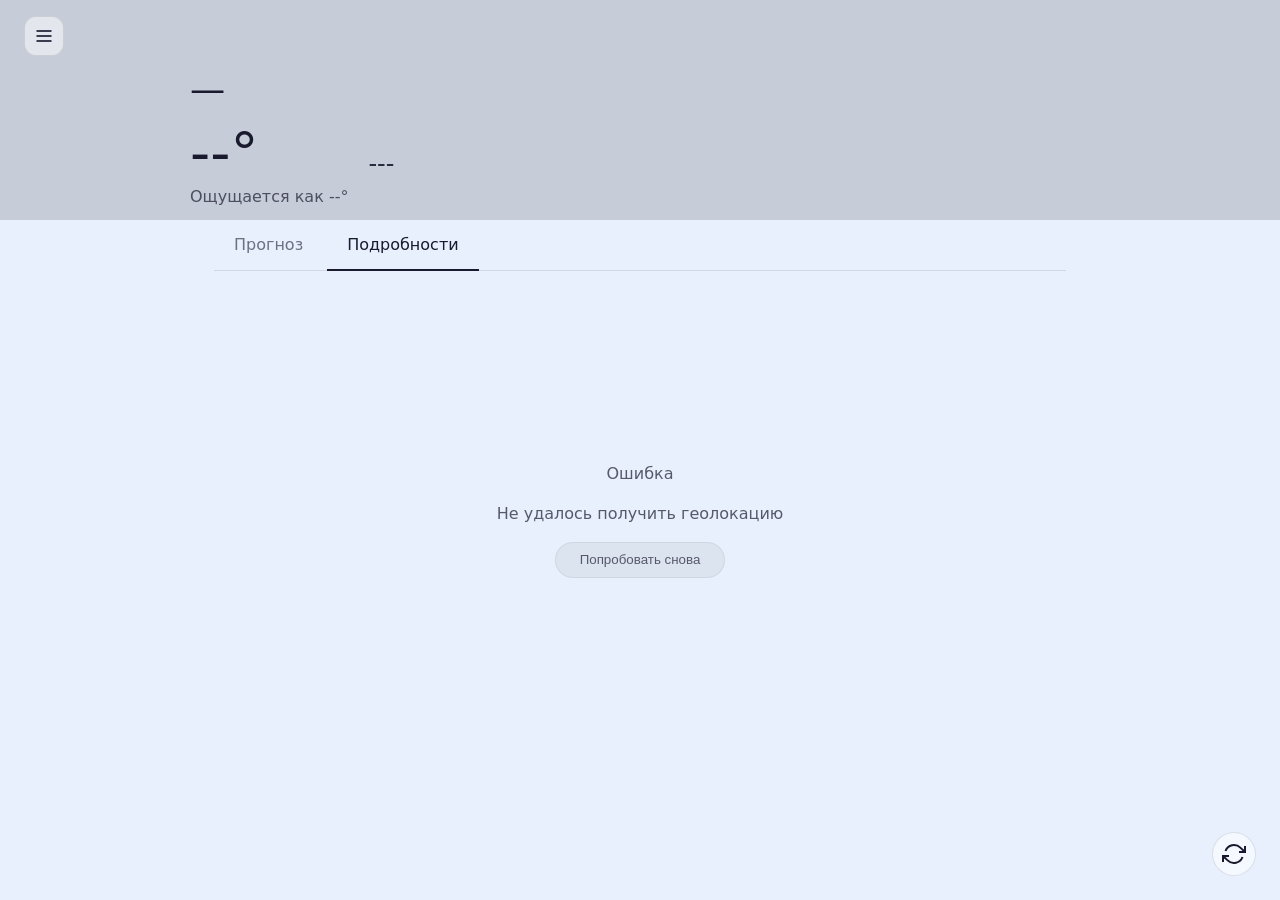
==== commit 8bccd18b: "fixed Microsoft Fluent emoji" ====
--- a/details.html
+++ b/details.html
@@ -2,176 +2,73 @@
 <html lang="ru">
 <head>
     <meta charset="UTF-8">
-    <meta name="viewport" content="width=device-width, initial-scale=1.0, maximum-scale=1.0, user-scalable=yes">
+    <meta name="viewport" content="width=device-width, initial-scale=1.0">
     <title>GoodWeather · Подробности</title>
     <link rel="icon" type="image/png" href="favicon.png">
-    <link rel="preconnect" href="https://fonts.googleapis.com">
-    <link rel="preconnect" href="https://fonts.gstatic.com" crossorigin>
-    <link href="https://fonts.googleapis.com/css2?family=Inter:ital,opsz,wght@0,14..32,100..900;1,14..32,100..900&display=swap" rel="stylesheet">
     <link rel="stylesheet" href="css/style.css">
 </head>
 <body class="light-theme">
     <div class="weather-background" id="bgLayer"></div>
-
     <div class="app-container">
         <header class="app-header">
             <div class="header-top-row">
-                <button class="menu-btn" id="menuBtn" title="Меню">
-                    <svg width="20" height="20" viewBox="0 0 24 24" fill="none" stroke="currentColor" stroke-width="2" stroke-linecap="round" stroke-linejoin="round">
-                        <line x1="3" y1="12" x2="21" y2="12"></line>
-                        <line x1="3" y1="6" x2="21" y2="6"></line>
-                        <line x1="3" y1="18" x2="21" y2="18"></line>
+                <button class="menu-btn" id="menuBtn">
+                    <svg width="20" height="20" viewBox="0 0 24 24" fill="none" stroke="currentColor" stroke-width="2">
+                        <line x1="3" y1="12" x2="21" y2="12"/><line x1="3" y1="6" x2="21" y2="6"/><line x1="3" y1="18" x2="21" y2="18"/>
                     </svg>
                 </button>
-                <div style="flex: 1;"></div>
             </div>
-            
             <div class="menu-dropdown" id="menuDropdown">
                 <div class="menu-section expanded">
-                    <div class="menu-section-title">
-                        <span>Тема</span>
-                        <span class="arrow">›</span>
-                    </div>
+                    <div class="menu-section-title"><span>Тема</span><span class="arrow">›</span></div>
                     <div class="menu-items">
-                        <div class="menu-item" data-theme="light">
-                            <span>Светлая</span>
-                            <span class="check">✓</span>
-                        </div>
-                        <div class="menu-item" data-theme="dark">
-                            <span>Тёмная</span>
-                            <span class="check">✓</span>
-                        </div>
+                        <div class="menu-item" data-theme="light"><span>Светлая</span><span class="check">✓</span></div>
+                        <div class="menu-item" data-theme="dark"><span>Тёмная</span><span class="check">✓</span></div>
                     </div>
                 </div>
                 <div class="menu-section expanded">
-                    <div class="menu-section-title">
-                        <span>Эмодзи</span>
-                        <span class="arrow">›</span>
-                    </div>
+                    <div class="menu-section-title"><span>Эмодзи</span><span class="arrow">›</span></div>
                     <div class="menu-items">
-                        <div class="menu-item" data-emoji="system">
-                            <span>Системные</span>
-                            <span class="check">✓</span>
-                        </div>
-                        <div class="menu-item" data-emoji="fluent">
-                            <span>Microsoft Fluent</span>
-                            <span class="check">✓</span>
-                        </div>
+                        <div class="menu-item" data-emoji="system"><span>Системные</span><span class="check">✓</span></div>
+                        <div class="menu-item" data-emoji="fluent"><span>Fluent</span><span class="check">✓</span></div>
                     </div>
                 </div>
             </div>
-
             <div class="header-content">
-                <div class="location-row">
-                    <h1 class="city-name" id="cityDisplay">—</h1>
-                    <span class="region-name" id="regionDisplay"></span>
-                </div>
+                <div class="location-row"><h1 class="city-name" id="cityDisplay">—</h1><span class="region-name" id="regionDisplay"></span></div>
                 <div class="coordinates" id="coordsDisplay"></div>
-                
                 <div class="weather-status-row">
-                    <div class="temp-section">
-                        <span class="temp-current" id="tempDisplay">--°</span>
-                        <span class="feels-like" id="feelsLikeHeader">Ощущается как --°</span>
-                    </div>
+                    <div class="temp-section"><span class="temp-current" id="tempDisplay">--°</span><span class="feels-like" id="feelsLikeHeader">Ощущается как --°</span></div>
                     <span class="weather-desc" id="descDisplay">---</span>
                     <span class="update-badge" id="updateTimeDisplay"></span>
                 </div>
             </div>
         </header>
-
         <div class="tabs-container">
-            <div class="tabs">
-                <a href="index.html" class="tab-btn">Прогноз на неделю</a>
-                <a href="details.html" class="tab-btn active">Подробности</a>
-            </div>
+            <div class="tabs"><a href="index.html" class="tab-btn">Прогноз</a><a href="details.html" class="tab-btn active">Подробности</a></div>
         </div>
-
         <main class="content-area">
-            <div id="loadingUI" class="status-message">
-                <div class="loader"></div>
-                <p>Загружаем подробные данные…</p>
-            </div>
-
+            <div id="loadingUI" class="status-message"><div class="loader"></div><p>Загрузка...</p></div>
             <div id="detailsContent" class="details-section">
                 <div class="details-grid">
-                    <div class="detail-card">
-                        <div class="detail-label">Ощущается как</div>
-                        <div class="detail-value">
-                            <span id="feelsLikeDisplay">--</span><span class="detail-unit">°C</span>
-                        </div>
-                    </div>
-                    <div class="detail-card">
-                        <div class="detail-label">Влажность</div>
-                        <div class="detail-value">
-                            <span id="humidityDisplay">--</span><span class="detail-unit">%</span>
-                        </div>
-                    </div>
-                    <div class="detail-card">
-                        <div class="detail-label">Скорость ветра</div>
-                        <div class="detail-value">
-                            <span id="windSpeedDisplay">--</span><span class="detail-unit">м/с</span>
-                        </div>
-                        <div class="detail-sub" id="windDirDisplay"></div>
-                    </div>
-                    <div class="detail-card">
-                        <div class="detail-label">Порывы ветра</div>
-                        <div class="detail-value">
-                            <span id="windGustDisplay">--</span><span class="detail-unit">м/с</span>
-                        </div>
-                    </div>
-                    <div class="detail-card">
-                        <div class="detail-label">Облачность</div>
-                        <div class="detail-value">
-                            <span id="cloudDisplay">--</span><span class="detail-unit">%</span>
-                        </div>
-                    </div>
-                    <div class="detail-card">
-                        <div class="detail-label">Видимость</div>
-                        <div class="detail-value">
-                            <span id="visibilityDisplay">--</span><span class="detail-unit">км</span>
-                        </div>
-                    </div>
-                    <div class="detail-card">
-                        <div class="detail-label">Давление</div>
-                        <div class="detail-value">
-                            <span id="pressureDisplay">--</span><span class="detail-unit">мм рт.ст.</span>
-                        </div>
-                    </div>
-                    <div class="detail-card">
-                        <div class="detail-label">Осадки</div>
-                        <div class="detail-value">
-                            <span id="precipDisplay">--</span><span class="detail-unit">мм</span>
-                        </div>
-                    </div>
-                    <div class="detail-card">
-                        <div class="detail-label">Восход</div>
-                        <div class="detail-value">
-                            <span id="sunriseDisplay">--:--</span>
-                        </div>
-                    </div>
-                    <div class="detail-card">
-                        <div class="detail-label">Закат</div>
-                        <div class="detail-value">
-                            <span id="sunsetDisplay">--:--</span>
-                        </div>
-                    </div>
+                    <div class="detail-card"><div class="detail-label">Ощущается</div><div class="detail-value"><span id="feelsLikeDisplay">--</span><span class="detail-unit">°C</span></div></div>
+                    <div class="detail-card"><div class="detail-label">Влажность</div><div class="detail-value"><span id="humidityDisplay">--</span><span class="detail-unit">%</span></div></div>
+                    <div class="detail-card"><div class="detail-label">Ветер</div><div class="detail-value"><span id="windSpeedDisplay">--</span><span class="detail-unit">м/с</span></div><div id="windDirDisplay"></div></div>
+                    <div class="detail-card"><div class="detail-label">Порывы</div><div class="detail-value"><span id="windGustDisplay">--</span><span class="detail-unit">м/с</span></div></div>
+                    <div class="detail-card"><div class="detail-label">Облачность</div><div class="detail-value"><span id="cloudDisplay">--</span><span class="detail-unit">%</span></div></div>
+                    <div class="detail-card"><div class="detail-label">Видимость</div><div class="detail-value"><span id="visibilityDisplay">--</span><span class="detail-unit">км</span></div></div>
+                    <div class="detail-card"><div class="detail-label">Давление</div><div class="detail-value"><span id="pressureDisplay">--</span><span class="detail-unit">мм рт.ст.</span></div></div>
+                    <div class="detail-card"><div class="detail-label">Осадки</div><div class="detail-value"><span id="precipDisplay">--</span><span class="detail-unit">мм</span></div></div>
+                    <div class="detail-card"><div class="detail-label">Восход</div><div class="detail-value"><span id="sunriseDisplay">--:--</span></div></div>
+                    <div class="detail-card"><div class="detail-label">Закат</div><div class="detail-value"><span id="sunsetDisplay">--:--</span></div></div>
                 </div>
             </div>
-
-            <div id="errorUI" class="status-message error" style="display: none;">
-                <p>Не удалось загрузить данные</p>
-                <p id="errorText"></p>
-                <button class="retry-btn" id="errorRetryBtn">Попробовать снова</button>
-            </div>
+            <div id="errorUI" class="status-message error" style="display:none"><p>Ошибка</p><p id="errorText"></p><button class="retry-btn" id="errorRetryBtn">Попробовать снова</button></div>
         </main>
     </div>
-
-    <button class="refresh-btn" id="refreshBtn" title="Обновить">
-        <svg width="24" height="24" viewBox="0 0 24 24" fill="none" stroke="currentColor" stroke-width="2" stroke-linecap="round" stroke-linejoin="round">
-            <path d="M23 4v6h-6M1 20v-6h6M3.51 9a9 9 0 0 1 14.85-3.36L23 10M1 14l4.64 4.36A9 9 0 0 0 20.49 15"/>
-        </svg>
+    <button class="refresh-btn" id="refreshBtn">
+        <svg width="24" height="24" viewBox="0 0 24 24" fill="none" stroke="currentColor" stroke-width="2"><path d="M23 4v6h-6M1 20v-6h6M3.51 9a9 9 0 0 1 14.85-3.36L23 10M1 14l4.64 4.36A9 9 0 0 0 20.49 15"/></svg>
     </button>
-
     <script src="js/common.js"></script>
     <script src="js/details.js"></script>
 </body>
--- a/css/style.css
+++ b/css/style.css
@@ -20,20 +20,18 @@
     color: white;
 }
 
-/* Фоновый слой — ровно до вкладок */
+/* Фоновый слой */
 .weather-background {
     position: absolute;
     top: 0;
     left: 0;
     width: 100%;
-    height: calc(100% - 60vh);
-    min-height: 200px;
-    max-height: 280px;
+    height: 220px;
     background-size: cover;
     background-position: center;
     background-repeat: no-repeat;
     z-index: 1;
-    transition: background-image 0.7s cubic-bezier(0.23, 1, 0.32, 1);
+    transition: background-image 0.7s;
     pointer-events: none;
 }
 
@@ -44,7 +42,7 @@
     left: 0;
     width: 100%;
     height: 100%;
-    background: rgba(0, 0, 0, 0.2);
+    background: rgba(0, 0, 0, 0.15);
     pointer-events: none;
 }
 
@@ -66,10 +64,6 @@
     background: transparent;
     position: relative;
     z-index: 3;
-}
-
-body.dark-theme .app-header {
-    border-bottom-color: rgba(255, 255, 255, 0.1);
 }
 
 .header-top-row {
@@ -98,14 +92,6 @@
     background: rgba(0, 0, 0, 0.2);
     border-color: rgba(255, 255, 255, 0.15);
     color: white;
-}
-
-.menu-btn:hover {
-    background: rgba(255, 255, 255, 0.7);
-}
-
-body.dark-theme .menu-btn:hover {
-    background: rgba(0, 0, 0, 0.3);
 }
 
 .menu-dropdown {
@@ -145,7 +131,6 @@
     align-items: center;
     justify-content: space-between;
     border-radius: 10px;
-    transition: background 0.15s;
 }
 
 .menu-section-title:hover {
@@ -159,7 +144,6 @@
 .menu-section-title .arrow {
     font-size: 0.7rem;
     opacity: 0.5;
-    transition: transform 0.2s;
 }
 
 .menu-section.expanded .menu-section-title .arrow {
@@ -230,11 +214,6 @@
     font-size: 2.2rem;
     font-weight: 500;
     letter-spacing: -0.02em;
-    text-shadow: 0 2px 10px rgba(255, 255, 255, 0.3);
-}
-
-body.dark-theme .city-name {
-    text-shadow: 0 2px 10px rgba(0, 0, 0, 0.3);
 }
 
 .region-name {
@@ -247,7 +226,7 @@
     font-size: 0.75rem;
     opacity: 0.5;
     margin-bottom: 0.5rem;
-    font-family: "SF Mono", "Monaco", "Inconsolata", "Fira Mono", monospace;
+    font-family: monospace;
 }
 
 .weather-status-row {
@@ -266,21 +245,18 @@
     font-size: 3.5rem;
     font-weight: 300;
     line-height: 1;
-    letter-spacing: -0.02em;
 }
 
 .feels-like {
     font-size: 1rem;
     opacity: 0.7;
     margin-top: 0.25rem;
-    font-weight: 350;
 }
 
 .weather-desc {
     font-size: 1.5rem;
     font-weight: 350;
     opacity: 0.9;
-    margin-left: 0.5rem;
     display: flex;
     align-items: center;
     gap: 0.5rem;
@@ -290,14 +266,12 @@
     width: 2rem;
     height: 2rem;
     display: inline-block;
-    vertical-align: middle;
 }
 
 .update-badge {
     margin-left: auto;
     font-size: 0.8rem;
     opacity: 0.5;
-    font-weight: 350;
     align-self: flex-end;
 }
 
@@ -307,9 +281,7 @@
     margin: 0 auto;
     padding: 0 1.5rem;
     width: 100%;
-    position: relative;
     z-index: 3;
-    background: transparent;
 }
 
 .tabs {
@@ -327,10 +299,8 @@
     border: none;
     color: rgba(26, 26, 46, 0.6);
     font-size: 1rem;
-    font-weight: 400;
     padding: 0.75rem 1.25rem;
     cursor: pointer;
-    transition: all 0.2s;
     border-bottom: 2px solid transparent;
     margin-bottom: -1px;
     text-decoration: none;
@@ -339,16 +309,6 @@
 
 body.dark-theme .tab-btn {
     color: rgba(255, 255, 255, 0.6);
-}
-
-.tab-btn:hover {
-    color: #1a1a2e;
-    background: rgba(0, 0, 0, 0.03);
-}
-
-body.dark-theme .tab-btn:hover {
-    color: white;
-    background: rgba(255, 255, 255, 0.03);
 }
 
 .tab-btn.active {
@@ -369,13 +329,12 @@
     margin: 0 auto;
     padding: 1.5rem;
     width: 100%;
-    position: relative;
     z-index: 3;
 }
 
-/* Представление прогноза */
-.forecast-view, .hourly-view {
-    transition: opacity 0.3s;
+/* Виды */
+.forecast-view.hidden {
+    display: none;
 }
 
 .hourly-view {
@@ -384,10 +343,6 @@
 
 .hourly-view.active {
     display: block;
-}
-
-.forecast-view.hidden {
-    display: none;
 }
 
 .back-btn {
@@ -402,11 +357,6 @@
     padding: 0.5rem 0;
     margin-bottom: 1rem;
     opacity: 0.7;
-    transition: opacity 0.2s;
-}
-
-.back-btn:hover {
-    opacity: 1;
 }
 
 .back-btn svg {
@@ -426,7 +376,6 @@
 .temp-chart-container {
     margin-bottom: 1.5rem;
     overflow-x: auto;
-    padding-bottom: 0.5rem;
 }
 
 .temp-chart {
@@ -444,7 +393,6 @@
     fill: none;
     stroke: #4facfe;
     stroke-width: 2;
-    stroke-linecap: round;
 }
 
 .chart-point {
@@ -458,7 +406,7 @@
     text-anchor: middle;
 }
 
-/* Скролл прогноза */
+/* Скроллы */
 .forecast-scroll, .hourly-scroll {
     display: flex;
     gap: 0.75rem;
@@ -475,7 +423,6 @@
     min-width: 100px;
     text-align: center;
     border: 1px solid rgba(0, 0, 0, 0.08);
-    transition: all 0.2s;
     flex-shrink: 0;
     cursor: pointer;
 }
@@ -485,19 +432,9 @@
     border-color: rgba(255, 255, 255, 0.1);
 }
 
-.forecast-card:hover {
-    background: rgba(255, 255, 255, 0.8);
-    transform: translateY(-2px);
-}
-
-body.dark-theme .forecast-card:hover {
-    background: rgba(128, 128, 128, 0.15);
-}
-
 .forecast-day {
     font-size: 0.9rem;
     font-weight: 500;
-    margin-bottom: 0.25rem;
 }
 
 .forecast-date {
@@ -566,23 +503,16 @@
     gap: 1.5rem;
 }
 
-.detail-card {
-    text-align: left;
-}
-
 .detail-label {
     font-size: 0.7rem;
     text-transform: uppercase;
-    letter-spacing: 0.05em;
     opacity: 0.5;
     margin-bottom: 0.5rem;
-    font-weight: 450;
 }
 
 .detail-value {
     font-size: 2rem;
     font-weight: 300;
-    line-height: 1.2;
 }
 
 .detail-unit {
@@ -591,12 +521,6 @@
     margin-left: 0.2rem;
 }
 
-.detail-sub {
-    font-size: 0.8rem;
-    opacity: 0.5;
-    margin-top: 0.25rem;
-}
-
 /* Статусы */
 .status-message {
     display: flex;
@@ -604,7 +528,6 @@
     align-items: center;
     justify-content: center;
     min-height: 50vh;
-    font-size: 1rem;
     gap: 1rem;
     opacity: 0.7;
 }
@@ -616,19 +539,10 @@
     border-radius: 50%;
     border-top-color: transparent;
     animation: spin 0.7s linear infinite;
-    opacity: 0.5;
 }
 
 @keyframes spin {
     to { transform: rotate(360deg); }
-}
-
-.error {
-    color: #c0392b;
-}
-
-body.dark-theme .error {
-    color: #ffb3b3;
 }
 
 .retry-btn {
@@ -637,18 +551,9 @@
     color: inherit;
     padding: 0.6rem 1.5rem;
     border-radius: 40px;
-    font-size: 0.9rem;
-    cursor: pointer;
-    transition: background 0.2s;
-    font-family: "Inter", sans-serif;
-    margin-top: 0.5rem;
-}
-
-.retry-btn:hover {
-    background: rgba(128, 128, 128, 0.25);
-}
-
-/* Кнопка обновления */
+    cursor: pointer;
+}
+
 .refresh-btn {
     position: fixed;
     bottom: 1.5rem;
@@ -660,7 +565,6 @@
     height: 44px;
     border-radius: 30px;
     cursor: pointer;
-    transition: all 0.2s;
     display: flex;
     align-items: center;
     justify-content: center;
@@ -672,34 +576,13 @@
     border-color: rgba(255, 255, 255, 0.15);
 }
 
-.refresh-btn:hover {
-    background: rgba(255, 255, 255, 0.7);
-    transform: rotate(15deg);
-}
-
-body.dark-theme .refresh-btn:hover {
-    background: rgba(0, 0, 0, 0.3);
-}
-
-/* Адаптация */
 @media (max-width: 600px) {
-    .weather-background { max-height: 240px; }
-    .app-header { padding: 0.75rem 1rem 0.5rem; }
+    .app-header { padding: 0.75rem 1rem; }
     .content-area { padding: 1rem; }
-    .tabs-container { padding: 0 1rem; }
-    .menu-dropdown { left: 1rem; top: 60px; }
-    
     .city-name { font-size: 1.8rem; }
     .temp-current { font-size: 2.8rem; }
-    .weather-desc { font-size: 1.2rem; margin-left: 0; }
-    .update-badge { margin-left: 0; width: 100%; }
-    
-    .details-grid { grid-template-columns: repeat(2, 1fr); gap: 1rem; }
+    .weather-desc { font-size: 1.2rem; }
+    .details-grid { grid-template-columns: repeat(2, 1fr); }
     .detail-value { font-size: 1.6rem; }
-    
     .forecast-card { min-width: 85px; padding: 0.75rem; }
-}
-
-@media (max-width: 400px) {
-    .details-grid { grid-template-columns: 1fr; }
 }
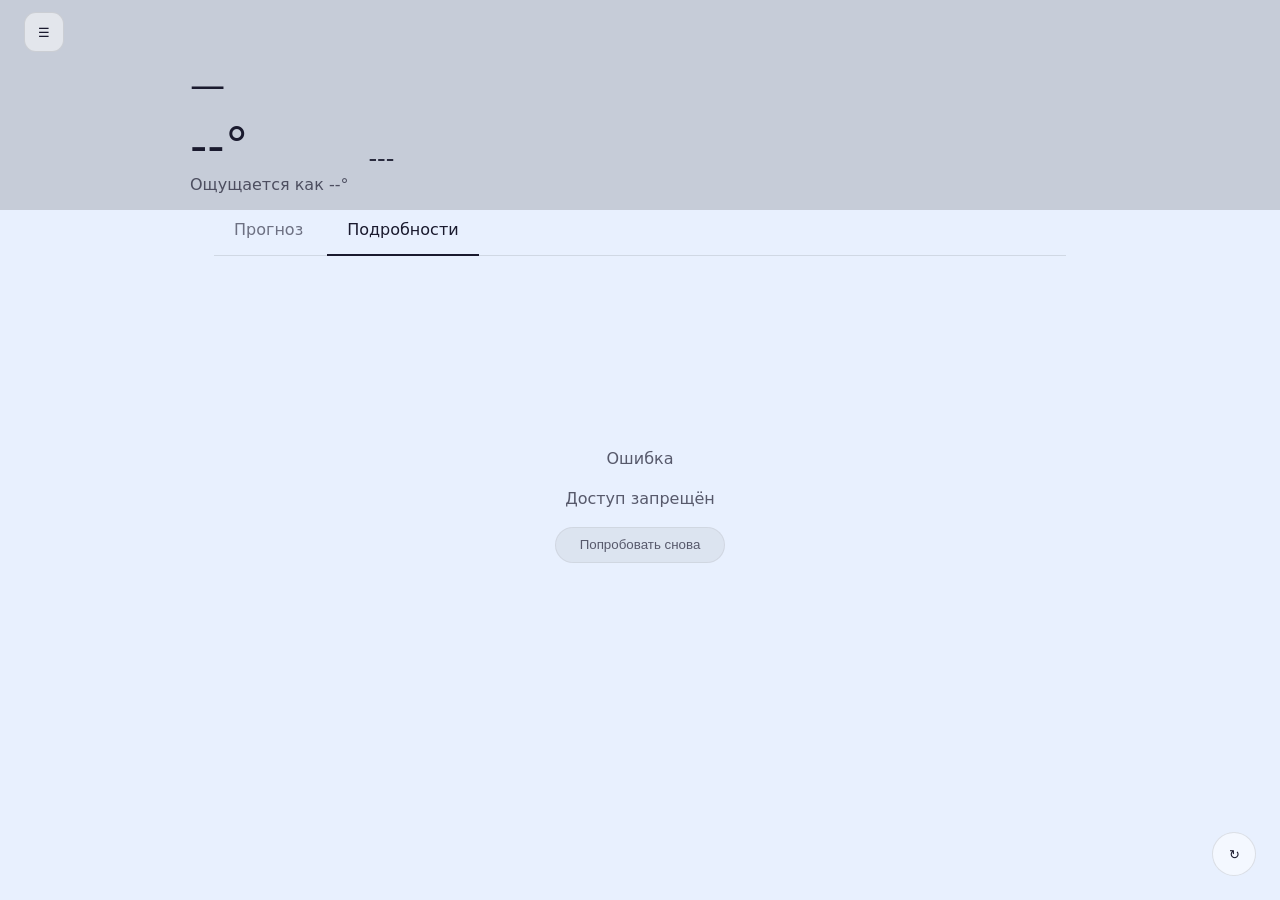
==== commit 463f5297: "fixed Microsoft Fluent emoji" ====
--- a/details.html
+++ b/details.html
@@ -11,13 +11,7 @@
     <div class="weather-background" id="bgLayer"></div>
     <div class="app-container">
         <header class="app-header">
-            <div class="header-top-row">
-                <button class="menu-btn" id="menuBtn">
-                    <svg width="20" height="20" viewBox="0 0 24 24" fill="none" stroke="currentColor" stroke-width="2">
-                        <line x1="3" y1="12" x2="21" y2="12"/><line x1="3" y1="6" x2="21" y2="6"/><line x1="3" y1="18" x2="21" y2="18"/>
-                    </svg>
-                </button>
-            </div>
+            <div class="header-top-row"><button class="menu-btn" id="menuBtn">☰</button></div>
             <div class="menu-dropdown" id="menuDropdown">
                 <div class="menu-section expanded">
                     <div class="menu-section-title"><span>Тема</span><span class="arrow">›</span></div>
@@ -66,9 +60,7 @@
             <div id="errorUI" class="status-message error" style="display:none"><p>Ошибка</p><p id="errorText"></p><button class="retry-btn" id="errorRetryBtn">Попробовать снова</button></div>
         </main>
     </div>
-    <button class="refresh-btn" id="refreshBtn">
-        <svg width="24" height="24" viewBox="0 0 24 24" fill="none" stroke="currentColor" stroke-width="2"><path d="M23 4v6h-6M1 20v-6h6M3.51 9a9 9 0 0 1 14.85-3.36L23 10M1 14l4.64 4.36A9 9 0 0 0 20.49 15"/></svg>
-    </button>
+    <button class="refresh-btn" id="refreshBtn">↻</button>
     <script src="js/common.js"></script>
     <script src="js/details.js"></script>
 </body>
--- a/css/style.css
+++ b/css/style.css
@@ -1,588 +1,223 @@
-* {
-    margin: 0;
-    padding: 0;
-    box-sizing: border-box;
-}
-
+* { margin: 0; padding: 0; box-sizing: border-box; }
 body {
     font-family: "Segoe UI", "Inter", system-ui, -apple-system, sans-serif;
-    min-height: 100vh;
-    background-color: #e8f0fe;
-    color: #1a1a2e;
-    font-weight: 300;
-    line-height: 1.5;
-    -webkit-font-smoothing: antialiased;
+    min-height: 100vh; background-color: #e8f0fe; color: #1a1a2e;
+    font-weight: 300; line-height: 1.5; -webkit-font-smoothing: antialiased;
     transition: background-color 0.3s, color 0.3s;
 }
-
-body.dark-theme {
-    background-color: #0b1a2a;
-    color: white;
-}
-
-/* Фоновый слой */
+body.dark-theme { background-color: #0b1a2a; color: white; }
+
+/* Фон ровно до вкладок */
 .weather-background {
-    position: absolute;
-    top: 0;
-    left: 0;
-    width: 100%;
-    height: 220px;
-    background-size: cover;
-    background-position: center;
-    background-repeat: no-repeat;
-    z-index: 1;
-    transition: background-image 0.7s;
-    pointer-events: none;
-}
-
+    position: absolute; top: 0; left: 0; width: 100%; height: 210px;
+    background-size: cover; background-position: center; background-repeat: no-repeat;
+    z-index: 1; transition: background-image 0.7s; pointer-events: none;
+}
 .weather-background::after {
-    content: '';
-    position: absolute;
-    top: 0;
-    left: 0;
-    width: 100%;
-    height: 100%;
-    background: rgba(0, 0, 0, 0.15);
-    pointer-events: none;
-}
-
-body.dark-theme .weather-background::after {
-    background: rgba(0, 0, 0, 0.35);
-}
+    content: ''; position: absolute; top: 0; left: 0; width: 100%; height: 100%;
+    background: rgba(0,0,0,0.15); pointer-events: none;
+}
+body.dark-theme .weather-background::after { background: rgba(0,0,0,0.35); }
 
 .app-container {
-    position: relative;
-    z-index: 2;
-    min-height: 100vh;
-    display: flex;
-    flex-direction: column;
-    background: transparent;
-}
-
+    position: relative; z-index: 2; min-height: 100vh;
+    display: flex; flex-direction: column; background: transparent;
+}
 .app-header {
-    padding: 1rem 1.5rem 0.75rem;
-    background: transparent;
-    position: relative;
-    z-index: 3;
-}
-
-.header-top-row {
-    display: flex;
-    align-items: center;
-    gap: 1rem;
+    padding: 0.75rem 1.5rem 0.5rem; background: transparent;
+    border-bottom: 1px solid transparent;
+}
+.header-top-row { display: flex; align-items: center; gap: 1rem; margin-bottom: 0.5rem; }
+.menu-btn {
+    background: rgba(255,255,255,0.5); border: 1px solid rgba(0,0,0,0.1);
+    color: #1a1a2e; width: 40px; height: 40px; border-radius: 12px;
+    cursor: pointer; display: flex; align-items: center; justify-content: center;
+    transition: background 0.2s; flex-shrink: 0;
+}
+body.dark-theme .menu-btn {
+    background: rgba(0,0,0,0.2); border-color: rgba(255,255,255,0.15); color: white;
+}
+.menu-dropdown {
+    position: absolute; top: 60px; left: 1.5rem;
+    background: rgba(255,255,255,0.95); border: 1px solid rgba(0,0,0,0.1);
+    border-radius: 16px; padding: 0.5rem; min-width: 200px;
+    z-index: 1000; display: none; box-shadow: 0 10px 30px rgba(0,0,0,0.2);
+}
+body.dark-theme .menu-dropdown {
+    background: rgba(20,30,40,0.95); border-color: rgba(255,255,255,0.1); color: white;
+}
+.menu-dropdown.show { display: block; }
+.menu-section { padding: 0.25rem 0; }
+.menu-section-title {
+    padding: 0.6rem 1rem; font-size: 0.9rem; font-weight: 500;
+    cursor: pointer; display: flex; align-items: center; justify-content: space-between;
+    border-radius: 10px;
+}
+.menu-section-title:hover { background: rgba(0,0,0,0.05); }
+body.dark-theme .menu-section-title:hover { background: rgba(255,255,255,0.1); }
+.menu-section-title .arrow { font-size: 0.7rem; opacity: 0.5; }
+.menu-section.expanded .menu-section-title .arrow { transform: rotate(90deg); }
+.menu-items { display: none; padding: 0.25rem 0 0.25rem 0.5rem; }
+.menu-section.expanded .menu-items { display: block; }
+.menu-item {
+    padding: 0.5rem 1rem; border-radius: 10px; cursor: pointer;
+    font-size: 0.9rem; display: flex; align-items: center; gap: 0.5rem;
+}
+.menu-item:hover { background: rgba(0,0,0,0.05); }
+body.dark-theme .menu-item:hover { background: rgba(255,255,255,0.1); }
+.menu-item.active { background: rgba(0,0,0,0.08); }
+body.dark-theme .menu-item.active { background: rgba(255,255,255,0.15); }
+.menu-item .check { margin-left: auto; opacity: 0; color: #4facfe; }
+.menu-item.active .check { opacity: 1; }
+
+.header-content { max-width: 900px; margin: 0 auto; }
+.location-row {
+    display: flex; align-items: baseline; gap: 0.75rem;
+    flex-wrap: wrap; margin-bottom: 0.25rem;
+}
+.city-name { font-size: 2.2rem; font-weight: 500; letter-spacing: -0.02em; }
+.region-name { font-size: 1rem; opacity: 0.7; }
+.coordinates { font-size: 0.75rem; opacity: 0.5; margin-bottom: 0.5rem; font-family: monospace; }
+.weather-status-row {
+    display: flex; align-items: center; gap: 1.25rem; flex-wrap: wrap;
+}
+.temp-section { display: flex; flex-direction: column; }
+.temp-current { font-size: 3rem; font-weight: 300; line-height: 1; }
+.feels-like { font-size: 1rem; opacity: 0.7; margin-top: 0.25rem; }
+.weather-desc {
+    font-size: 1.5rem; font-weight: 350; opacity: 0.9;
+    display: flex; align-items: center; gap: 0.5rem;
+}
+.weather-emoji-icon {
+    width: 2.2rem; height: 2.2rem; display: inline-block; flex-shrink: 0;
+}
+.weather-emoji-icon img { width: 100%; height: 100%; object-fit: contain; }
+.update-badge {
+    margin-left: auto; font-size: 0.8rem; opacity: 0.5; align-self: flex-end;
+}
+
+.tabs-container {
+    max-width: 900px; margin: 0 auto; padding: 0 1.5rem;
+    width: 100%; background: transparent;
+}
+.tabs {
+    display: flex; gap: 0.25rem;
+    border-bottom: 1px solid rgba(0,0,0,0.1);
+}
+body.dark-theme .tabs { border-bottom-color: rgba(255,255,255,0.1); }
+.tab-btn {
+    background: none; border: none; color: rgba(26,26,46,0.6);
+    font-size: 1rem; padding: 0.75rem 1.25rem; cursor: pointer;
+    border-bottom: 2px solid transparent; margin-bottom: -1px;
+    text-decoration: none; display: inline-block;
+}
+body.dark-theme .tab-btn { color: rgba(255,255,255,0.6); }
+.tab-btn.active {
+    color: #1a1a2e; border-bottom-color: #1a1a2e; font-weight: 450;
+}
+body.dark-theme .tab-btn.active { color: white; border-bottom-color: white; }
+
+.content-area {
+    flex: 1; max-width: 900px; margin: 0 auto; padding: 1.5rem;
+    width: 100%; z-index: 3;
+}
+.forecast-view.hidden { display: none; }
+.hourly-view { display: none; }
+.hourly-view.active { display: block; }
+.back-btn {
+    display: flex; align-items: center; gap: 0.5rem;
+    background: none; border: none; color: inherit;
+    font-size: 1rem; cursor: pointer; padding: 0.5rem 0;
+    margin-bottom: 1rem; opacity: 0.7;
+}
+.section-title {
+    font-size: 1.1rem; font-weight: 450; opacity: 0.7;
+    margin-bottom: 1rem; text-transform: uppercase;
+}
+.temp-chart-container { margin-bottom: 1.5rem; overflow-x: auto; }
+.temp-chart { height: 120px; min-width: 600px; }
+.chart-svg { width: 100%; height: 100%; }
+.chart-line { fill: none; stroke: #4facfe; stroke-width: 2; }
+.chart-point { fill: #4facfe; }
+.chart-label {
+    font-size: 0.9rem; fill: currentColor; opacity: 0.8;
+    text-anchor: middle; font-weight: 500;
+}
+
+.forecast-scroll, .hourly-scroll {
+    display: flex; gap: 0.75rem; overflow-x: auto;
+    padding: 0.5rem 0.25rem 1.5rem;
+    scrollbar-width: thin; -webkit-overflow-scrolling: touch;
+}
+.forecast-card {
+    background: rgba(255,255,255,0.6); border-radius: 16px;
+    padding: 1rem 1.25rem; min-width: 100px; text-align: center;
+    border: 1px solid rgba(0,0,0,0.08); flex-shrink: 0; cursor: pointer;
+}
+body.dark-theme .forecast-card {
+    background: rgba(128,128,128,0.1); border-color: rgba(255,255,255,0.1);
+}
+.forecast-day { font-size: 0.9rem; font-weight: 500; }
+.forecast-date { font-size: 0.7rem; opacity: 0.5; margin-bottom: 0.5rem; }
+.forecast-icon, .hourly-icon {
+    width: 2.5rem; height: 2.5rem; margin: 0.25rem auto;
+}
+.forecast-icon img, .hourly-icon img { width: 100%; height: 100%; object-fit: contain; }
+.forecast-temp-max { font-size: 1.3rem; font-weight: 450; }
+.forecast-temp-min { font-size: 0.85rem; opacity: 0.6; margin-top: 0.25rem; }
+.hourly-card { text-align: center; min-width: 70px; flex-shrink: 0; }
+.hourly-time { font-size: 0.9rem; opacity: 0.7; margin-bottom: 0.5rem; }
+.hourly-temp { font-size: 1.2rem; font-weight: 500; margin-top: 0.25rem; }
+
+.details-section {
+    background: rgba(255,255,255,0.5); border-radius: 24px;
+    padding: 1.5rem; border: 1px solid rgba(0,0,0,0.08);
+}
+body.dark-theme .details-section {
+    background: rgba(128,128,128,0.08); border-color: rgba(255,255,255,0.1);
+}
+.details-grid {
+    display: grid; grid-template-columns: repeat(auto-fit, minmax(140px,1fr));
+    gap: 1.5rem;
+}
+.detail-label {
+    font-size: 0.7rem; text-transform: uppercase; opacity: 0.5;
     margin-bottom: 0.5rem;
 }
-
-.menu-btn {
-    background: rgba(255, 255, 255, 0.5);
-    border: 1px solid rgba(0, 0, 0, 0.1);
-    color: #1a1a2e;
-    width: 40px;
-    height: 40px;
-    border-radius: 12px;
-    cursor: pointer;
-    display: flex;
-    align-items: center;
-    justify-content: center;
-    transition: background 0.2s;
-    flex-shrink: 0;
-}
-
-body.dark-theme .menu-btn {
-    background: rgba(0, 0, 0, 0.2);
-    border-color: rgba(255, 255, 255, 0.15);
-    color: white;
-}
-
-.menu-dropdown {
-    position: absolute;
-    top: 70px;
-    left: 1.5rem;
-    background: rgba(255, 255, 255, 0.95);
-    border: 1px solid rgba(0, 0, 0, 0.1);
-    border-radius: 16px;
-    padding: 0.5rem;
-    min-width: 220px;
-    z-index: 1000;
-    display: none;
-    box-shadow: 0 10px 30px rgba(0, 0, 0, 0.2);
-}
-
-body.dark-theme .menu-dropdown {
-    background: rgba(20, 30, 40, 0.95);
-    border-color: rgba(255, 255, 255, 0.1);
-    color: white;
-}
-
-.menu-dropdown.show {
-    display: block;
-}
-
-.menu-section {
-    padding: 0.25rem 0;
-}
-
-.menu-section-title {
-    padding: 0.6rem 1rem;
-    font-size: 0.9rem;
-    font-weight: 500;
-    cursor: pointer;
-    display: flex;
-    align-items: center;
-    justify-content: space-between;
-    border-radius: 10px;
-}
-
-.menu-section-title:hover {
-    background: rgba(0, 0, 0, 0.05);
-}
-
-body.dark-theme .menu-section-title:hover {
-    background: rgba(255, 255, 255, 0.1);
-}
-
-.menu-section-title .arrow {
-    font-size: 0.7rem;
-    opacity: 0.5;
-}
-
-.menu-section.expanded .menu-section-title .arrow {
-    transform: rotate(90deg);
-}
-
-.menu-items {
-    display: none;
-    padding: 0.25rem 0 0.25rem 0.5rem;
-}
-
-.menu-section.expanded .menu-items {
-    display: block;
-}
-
-.menu-item {
-    padding: 0.5rem 1rem;
-    border-radius: 10px;
-    cursor: pointer;
-    transition: background 0.15s;
-    font-size: 0.9rem;
-    display: flex;
-    align-items: center;
-    gap: 0.5rem;
-}
-
-.menu-item:hover {
-    background: rgba(0, 0, 0, 0.05);
-}
-
-body.dark-theme .menu-item:hover {
-    background: rgba(255, 255, 255, 0.1);
-}
-
-.menu-item.active {
-    background: rgba(0, 0, 0, 0.08);
-}
-
-body.dark-theme .menu-item.active {
-    background: rgba(255, 255, 255, 0.15);
-}
-
-.menu-item .check {
-    margin-left: auto;
-    opacity: 0;
-    color: #4facfe;
-}
-
-.menu-item.active .check {
-    opacity: 1;
-}
-
-.header-content {
-    max-width: 900px;
-    margin: 0 auto;
-    width: 100%;
-}
-
-.location-row {
-    display: flex;
-    align-items: baseline;
-    gap: 0.75rem;
-    flex-wrap: wrap;
-    margin-bottom: 0.25rem;
-}
-
-.city-name {
-    font-size: 2.2rem;
-    font-weight: 500;
-    letter-spacing: -0.02em;
-}
-
-.region-name {
-    font-size: 1rem;
-    opacity: 0.7;
-    font-weight: 350;
-}
-
-.coordinates {
-    font-size: 0.75rem;
-    opacity: 0.5;
-    margin-bottom: 0.5rem;
-    font-family: monospace;
-}
-
-.weather-status-row {
-    display: flex;
-    align-items: baseline;
-    gap: 1.25rem;
-    flex-wrap: wrap;
-}
-
-.temp-section {
-    display: flex;
-    flex-direction: column;
-}
-
-.temp-current {
-    font-size: 3.5rem;
-    font-weight: 300;
-    line-height: 1;
-}
-
-.feels-like {
-    font-size: 1rem;
-    opacity: 0.7;
-    margin-top: 0.25rem;
-}
-
-.weather-desc {
-    font-size: 1.5rem;
-    font-weight: 350;
-    opacity: 0.9;
-    display: flex;
-    align-items: center;
-    gap: 0.5rem;
-}
-
-.weather-emoji-icon {
-    width: 2rem;
-    height: 2rem;
-    display: inline-block;
-}
-
-.update-badge {
-    margin-left: auto;
-    font-size: 0.8rem;
-    opacity: 0.5;
-    align-self: flex-end;
-}
-
-/* Навигация */
-.tabs-container {
-    max-width: 900px;
-    margin: 0 auto;
-    padding: 0 1.5rem;
-    width: 100%;
-    z-index: 3;
-}
-
-.tabs {
-    display: flex;
-    gap: 0.25rem;
-    border-bottom: 1px solid rgba(0, 0, 0, 0.1);
-}
-
-body.dark-theme .tabs {
-    border-bottom-color: rgba(255, 255, 255, 0.1);
-}
-
-.tab-btn {
-    background: none;
-    border: none;
-    color: rgba(26, 26, 46, 0.6);
-    font-size: 1rem;
-    padding: 0.75rem 1.25rem;
-    cursor: pointer;
-    border-bottom: 2px solid transparent;
-    margin-bottom: -1px;
-    text-decoration: none;
-    display: inline-block;
-}
-
-body.dark-theme .tab-btn {
-    color: rgba(255, 255, 255, 0.6);
-}
-
-.tab-btn.active {
-    color: #1a1a2e;
-    border-bottom-color: #1a1a2e;
-    font-weight: 450;
-}
-
-body.dark-theme .tab-btn.active {
-    color: white;
-    border-bottom-color: white;
-}
-
-/* Контент */
-.content-area {
-    flex: 1;
-    max-width: 900px;
-    margin: 0 auto;
-    padding: 1.5rem;
-    width: 100%;
-    z-index: 3;
-}
-
-/* Виды */
-.forecast-view.hidden {
-    display: none;
-}
-
-.hourly-view {
-    display: none;
-}
-
-.hourly-view.active {
-    display: block;
-}
-
-.back-btn {
-    display: flex;
-    align-items: center;
-    gap: 0.5rem;
-    background: none;
-    border: none;
-    color: inherit;
-    font-size: 1rem;
-    cursor: pointer;
-    padding: 0.5rem 0;
-    margin-bottom: 1rem;
-    opacity: 0.7;
-}
-
-.back-btn svg {
-    width: 20px;
-    height: 20px;
-}
-
-.section-title {
-    font-size: 1.1rem;
-    font-weight: 450;
-    opacity: 0.7;
-    margin-bottom: 1rem;
-    text-transform: uppercase;
-}
-
-/* График */
-.temp-chart-container {
-    margin-bottom: 1.5rem;
-    overflow-x: auto;
-}
-
-.temp-chart {
-    position: relative;
-    height: 120px;
-    min-width: 600px;
-}
-
-.chart-svg {
-    width: 100%;
-    height: 100%;
-}
-
-.chart-line {
-    fill: none;
-    stroke: #4facfe;
-    stroke-width: 2;
-}
-
-.chart-point {
-    fill: #4facfe;
-}
-
-.chart-label {
-    font-size: 0.7rem;
-    fill: currentColor;
-    opacity: 0.7;
-    text-anchor: middle;
-}
-
-/* Скроллы */
-.forecast-scroll, .hourly-scroll {
-    display: flex;
-    gap: 0.75rem;
-    overflow-x: auto;
-    padding: 0.5rem 0.25rem 1.5rem;
-    scrollbar-width: thin;
-    -webkit-overflow-scrolling: touch;
-}
-
-.forecast-card {
-    background: rgba(255, 255, 255, 0.6);
-    border-radius: 16px;
-    padding: 1rem 1.25rem;
-    min-width: 100px;
-    text-align: center;
-    border: 1px solid rgba(0, 0, 0, 0.08);
-    flex-shrink: 0;
-    cursor: pointer;
-}
-
-body.dark-theme .forecast-card {
-    background: rgba(128, 128, 128, 0.1);
-    border-color: rgba(255, 255, 255, 0.1);
-}
-
-.forecast-day {
-    font-size: 0.9rem;
-    font-weight: 500;
-}
-
-.forecast-date {
-    font-size: 0.7rem;
-    opacity: 0.5;
-    margin-bottom: 0.5rem;
-}
-
-.forecast-icon, .hourly-icon {
-    width: 2.5rem;
-    height: 2.5rem;
-    margin: 0.25rem auto;
-}
-
-.forecast-icon img, .hourly-icon img {
-    width: 100%;
-    height: 100%;
-    object-fit: contain;
-}
-
-.forecast-temp-max {
-    font-size: 1.3rem;
-    font-weight: 450;
-}
-
-.forecast-temp-min {
-    font-size: 0.85rem;
-    opacity: 0.6;
-    margin-top: 0.25rem;
-}
-
-.hourly-card {
-    text-align: center;
-    min-width: 70px;
-    flex-shrink: 0;
-}
-
-.hourly-time {
-    font-size: 0.85rem;
-    opacity: 0.7;
-    margin-bottom: 0.5rem;
-}
-
-.hourly-temp {
-    font-size: 1.1rem;
-    font-weight: 500;
-    margin-top: 0.25rem;
-}
-
-/* Детали */
-.details-section {
-    background: rgba(255, 255, 255, 0.5);
-    border-radius: 24px;
-    padding: 1.5rem;
-    border: 1px solid rgba(0, 0, 0, 0.08);
-}
-
-body.dark-theme .details-section {
-    background: rgba(128, 128, 128, 0.08);
-    border-color: rgba(255, 255, 255, 0.1);
-}
-
-.details-grid {
-    display: grid;
-    grid-template-columns: repeat(auto-fit, minmax(140px, 1fr));
-    gap: 1.5rem;
-}
-
-.detail-label {
-    font-size: 0.7rem;
-    text-transform: uppercase;
-    opacity: 0.5;
-    margin-bottom: 0.5rem;
-}
-
-.detail-value {
-    font-size: 2rem;
-    font-weight: 300;
-}
-
-.detail-unit {
-    font-size: 0.9rem;
-    opacity: 0.5;
-    margin-left: 0.2rem;
-}
-
-/* Статусы */
+.detail-value { font-size: 2rem; font-weight: 300; }
+.detail-unit { font-size: 0.9rem; opacity: 0.5; margin-left: 0.2rem; }
+
 .status-message {
-    display: flex;
-    flex-direction: column;
-    align-items: center;
-    justify-content: center;
-    min-height: 50vh;
-    gap: 1rem;
-    opacity: 0.7;
-}
-
+    display: flex; flex-direction: column; align-items: center;
+    justify-content: center; min-height: 50vh; gap: 1rem; opacity: 0.7;
+}
 .loader {
-    width: 36px;
-    height: 36px;
-    border: 2px solid currentColor;
-    border-radius: 50%;
-    border-top-color: transparent;
+    width: 36px; height: 36px; border: 2px solid currentColor;
+    border-radius: 50%; border-top-color: transparent;
     animation: spin 0.7s linear infinite;
 }
-
-@keyframes spin {
-    to { transform: rotate(360deg); }
-}
-
+@keyframes spin { to { transform: rotate(360deg); } }
 .retry-btn {
-    background: rgba(128, 128, 128, 0.15);
-    border: 1px solid rgba(128, 128, 128, 0.2);
-    color: inherit;
-    padding: 0.6rem 1.5rem;
-    border-radius: 40px;
-    cursor: pointer;
-}
-
+    background: rgba(128,128,128,0.15); border: 1px solid rgba(128,128,128,0.2);
+    color: inherit; padding: 0.6rem 1.5rem; border-radius: 40px; cursor: pointer;
+}
 .refresh-btn {
-    position: fixed;
-    bottom: 1.5rem;
-    right: 1.5rem;
-    background: rgba(255, 255, 255, 0.5);
-    border: 1px solid rgba(0, 0, 0, 0.1);
-    color: inherit;
-    width: 44px;
-    height: 44px;
-    border-radius: 30px;
-    cursor: pointer;
-    display: flex;
-    align-items: center;
-    justify-content: center;
+    position: fixed; bottom: 1.5rem; right: 1.5rem;
+    background: rgba(255,255,255,0.5); border: 1px solid rgba(0,0,0,0.1);
+    color: inherit; width: 44px; height: 44px; border-radius: 30px;
+    cursor: pointer; display: flex; align-items: center; justify-content: center;
     z-index: 100;
 }
-
 body.dark-theme .refresh-btn {
-    background: rgba(0, 0, 0, 0.2);
-    border-color: rgba(255, 255, 255, 0.15);
+    background: rgba(0,0,0,0.2); border-color: rgba(255,255,255,0.15);
 }
 
 @media (max-width: 600px) {
-    .app-header { padding: 0.75rem 1rem; }
+    .app-header { padding: 0.5rem 1rem; }
     .content-area { padding: 1rem; }
     .city-name { font-size: 1.8rem; }
-    .temp-current { font-size: 2.8rem; }
+    .temp-current { font-size: 2.5rem; }
     .weather-desc { font-size: 1.2rem; }
-    .details-grid { grid-template-columns: repeat(2, 1fr); }
-    .detail-value { font-size: 1.6rem; }
+    .details-grid { grid-template-columns: repeat(2,1fr); }
     .forecast-card { min-width: 85px; padding: 0.75rem; }
 }
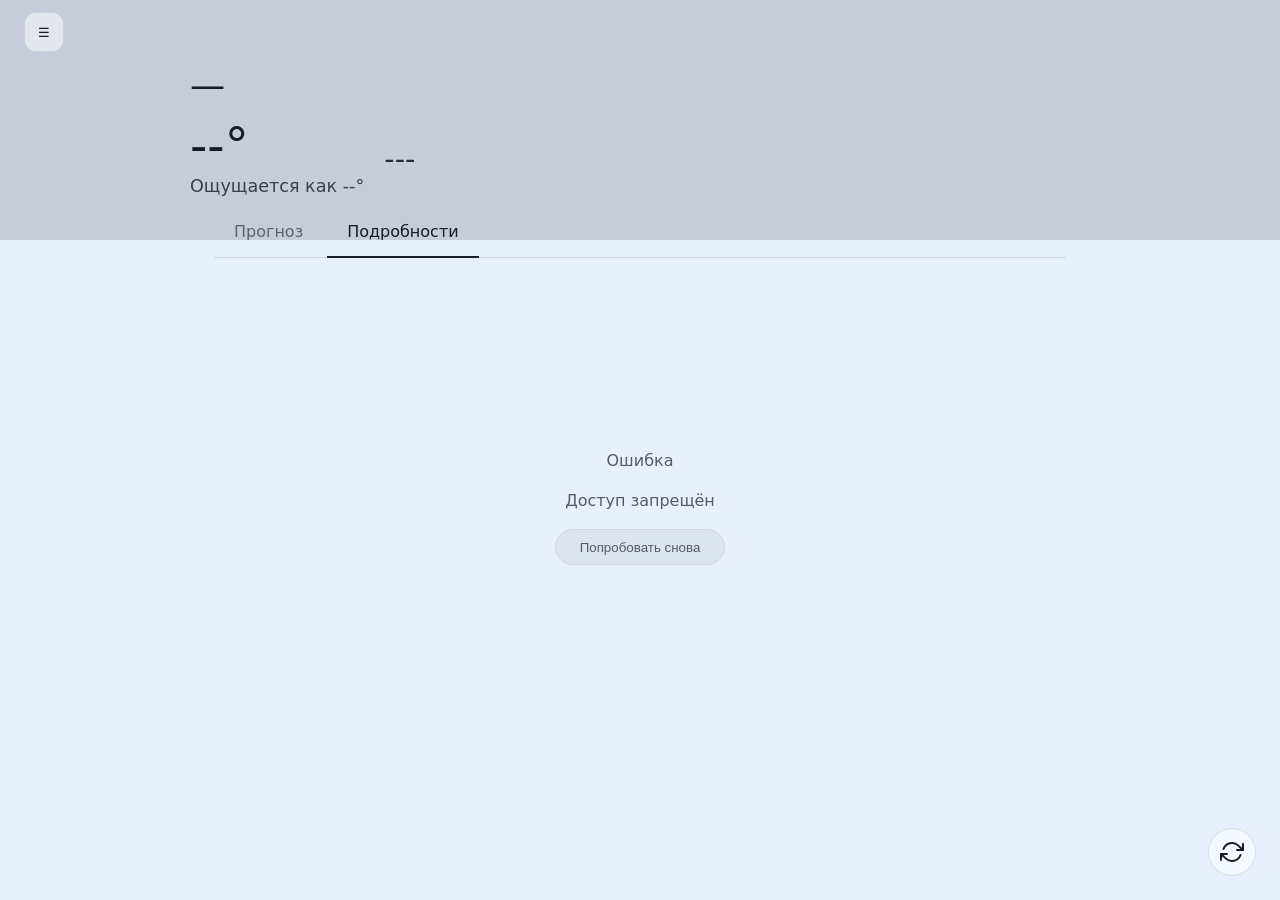
==== commit a51befae: "fixed all" ====
--- a/details.html
+++ b/details.html
@@ -60,7 +60,13 @@
             <div id="errorUI" class="status-message error" style="display:none"><p>Ошибка</p><p id="errorText"></p><button class="retry-btn" id="errorRetryBtn">Попробовать снова</button></div>
         </main>
     </div>
-    <button class="refresh-btn" id="refreshBtn">↻</button>
+    <button class="refresh-btn" id="refreshBtn">
+        <svg width="24" height="24" viewBox="0 0 24 24" fill="none" stroke="currentColor" stroke-width="2" stroke-linecap="round" stroke-linejoin="round">
+            <path d="M23 4v6h-6"/>
+            <path d="M1 20v-6h6"/>
+            <path d="M3.51 9a9 9 0 0 1 14.85-3.36L23 10M1 14l4.64 4.36A9 9 0 0 0 20.49 15"/>
+        </svg>
+    </button>
     <script src="js/common.js"></script>
     <script src="js/details.js"></script>
 </body>
--- a/css/style.css
+++ b/css/style.css
@@ -9,7 +9,7 @@
 
 /* Фон ровно до вкладок */
 .weather-background {
-    position: absolute; top: 0; left: 0; width: 100%; height: 210px;
+    position: absolute; top: 0; left: 0; width: 100%; height: 240px;
     background-size: cover; background-position: center; background-repeat: no-repeat;
     z-index: 1; transition: background-image 0.7s; pointer-events: none;
 }
@@ -83,17 +83,22 @@
 }
 .temp-section { display: flex; flex-direction: column; }
 .temp-current { font-size: 3rem; font-weight: 300; line-height: 1; }
-.feels-like { font-size: 1rem; opacity: 0.7; margin-top: 0.25rem; }
+.feels-like { font-size: 1.1rem; opacity: 0.8; margin-top: 0.25rem; }
 .weather-desc {
-    font-size: 1.5rem; font-weight: 350; opacity: 0.9;
-    display: flex; align-items: center; gap: 0.5rem;
+    font-size: 1.8rem; font-weight: 350; opacity: 0.9;
+    display: flex; align-items: center; gap: 0.7rem;
+}
+.weather-icon {
+    height: 2.2rem;
+    width: auto;
+    vertical-align: middle;
 }
 .weather-emoji-icon {
-    width: 2.2rem; height: 2.2rem; display: inline-block; flex-shrink: 0;
-}
-.weather-emoji-icon img { width: 100%; height: 100%; object-fit: contain; }
+    width: 1.2rem; height: 1.2rem; display: inline-block; flex-shrink: 0;
+}
+.weather-emoji-icon img { width: 100%; height: 100%; object-fit: contain; vertical-align: middle; }
 .update-badge {
-    margin-left: auto; font-size: 0.8rem; opacity: 0.5; align-self: flex-end;
+    margin-left: auto; font-size: 0.85rem; opacity: 0.6; align-self: flex-end;
 }
 
 .tabs-container {
@@ -134,14 +139,32 @@
     font-size: 1.1rem; font-weight: 450; opacity: 0.7;
     margin-bottom: 1rem; text-transform: uppercase;
 }
-.temp-chart-container { margin-bottom: 1.5rem; overflow-x: auto; }
-.temp-chart { height: 120px; min-width: 600px; }
+
+/* Общий контейнер для графика и часов */
+.hourly-scroll-container {
+    overflow-x: auto;
+    overflow-y: visible;
+    padding-bottom: 1rem;
+    scrollbar-width: thin;
+    -webkit-overflow-scrolling: touch;
+}
+.temp-chart-container {
+    margin-bottom: 0;
+    min-width: max-content;
+}
+.temp-chart {
+    height: 150px;
+    min-width: 800px;
+    padding: 0.5rem 0;
+}
 .chart-svg { width: 100%; height: 100%; }
 .chart-line { fill: none; stroke: #4facfe; stroke-width: 2; }
 .chart-point { fill: #4facfe; }
 .chart-label {
-    font-size: 0.9rem; fill: currentColor; opacity: 0.8;
-    text-anchor: middle; font-weight: 500;
+    font-size: 1.1rem !important;
+    font-weight: 600 !important;
+    fill: currentColor; opacity: 0.8;
+    text-anchor: middle;
 }
 
 .forecast-scroll, .hourly-scroll {
@@ -149,6 +172,10 @@
     padding: 0.5rem 0.25rem 1.5rem;
     scrollbar-width: thin; -webkit-overflow-scrolling: touch;
 }
+.hourly-scroll {
+    min-width: 800px;
+    padding: 0.5rem 0.25rem 1rem;
+}
 .forecast-card {
     background: rgba(255,255,255,0.6); border-radius: 16px;
     padding: 1rem 1.25rem; min-width: 100px; text-align: center;
@@ -161,6 +188,15 @@
 .forecast-date { font-size: 0.7rem; opacity: 0.5; margin-bottom: 0.5rem; }
 .forecast-icon, .hourly-icon {
     width: 2.5rem; height: 2.5rem; margin: 0.25rem auto;
+}
+body .forecast-icon img, body .hourly-icon img {
+    width: 100%; height: 100%; object-fit: contain;
+}
+body:not(.dark-theme) .forecast-icon img, body:not(.dark-theme) .hourly-icon img {
+    filter: none;
+}
+body.dark-theme .forecast-icon img, body.dark-theme .hourly-icon img {
+    filter: brightness(0.8);
 }
 .forecast-icon img, .hourly-icon img { width: 100%; height: 100%; object-fit: contain; }
 .forecast-temp-max { font-size: 1.3rem; font-weight: 450; }
@@ -184,7 +220,7 @@
     font-size: 0.7rem; text-transform: uppercase; opacity: 0.5;
     margin-bottom: 0.5rem;
 }
-.detail-value { font-size: 2rem; font-weight: 300; }
+.detail-value { font-size: 2.2rem; font-weight: 400; }
 .detail-unit { font-size: 0.9rem; opacity: 0.5; margin-left: 0.2rem; }
 
 .status-message {
@@ -201,23 +237,93 @@
     background: rgba(128,128,128,0.15); border: 1px solid rgba(128,128,128,0.2);
     color: inherit; padding: 0.6rem 1.5rem; border-radius: 40px; cursor: pointer;
 }
+
 .refresh-btn {
-    position: fixed; bottom: 1.5rem; right: 1.5rem;
-    background: rgba(255,255,255,0.5); border: 1px solid rgba(0,0,0,0.1);
-    color: inherit; width: 44px; height: 44px; border-radius: 30px;
-    cursor: pointer; display: flex; align-items: center; justify-content: center;
+    position: fixed;
+    bottom: 1.5rem;
+    right: 1.5rem;
+    background: rgba(255,255,255,0.5);
+    border: 1px solid rgba(0,0,0,0.1);
+    color: inherit;
+    width: 48px;
+    height: 48px;
+    border-radius: 30px;
+    cursor: pointer;
+    display: flex;
+    align-items: center;
+    justify-content: center;
     z-index: 100;
+    backdrop-filter: blur(10px);
+    transition: transform 0.2s, background 0.2s;
+}
+.refresh-btn:hover {
+    transform: rotate(15deg);
+    background: rgba(255,255,255,0.7);
+}
+.refresh-btn svg {
+    width: 24px;
+    height: 24px;
 }
 body.dark-theme .refresh-btn {
-    background: rgba(0,0,0,0.2); border-color: rgba(255,255,255,0.15);
+    background: rgba(0,0,0,0.3);
+    border-color: rgba(255,255,255,0.15);
+}
+body.dark-theme .refresh-btn:hover {
+    background: rgba(0,0,0,0.5);
 }
 
 @media (max-width: 600px) {
-    .app-header { padding: 0.5rem 1rem; }
+    .weather-background { 
+        height: 380px;
+    }
+    
+    .app-header { 
+        padding: 1.5rem 1rem 1.5rem; 
+        min-height: 380px;
+        display: flex;
+        flex-direction: column;
+    }
+    
+    .header-content {
+        flex: 1;
+        display: flex;
+        flex-direction: column;
+        justify-content: flex-end;
+    }
+    
     .content-area { padding: 1rem; }
-    .city-name { font-size: 1.8rem; }
-    .temp-current { font-size: 2.5rem; }
-    .weather-desc { font-size: 1.2rem; }
+    .city-name { font-size: 2rem; }
+    .temp-current { font-size: 3rem; }
+    .feels-like { font-size: 1rem; }
+    
+    .weather-status-row { 
+        flex-direction: column; 
+        align-items: flex-start; 
+        gap: 0.75rem;
+        margin-top: 0.5rem;
+    }
+    
+    .weather-desc { 
+        font-size: 1.6rem; 
+        width: 100%;
+        display: flex;
+        align-items: center;
+        gap: 0.5rem;
+    }
+    
+    .weather-icon {
+        height: 2.2rem;
+    }
+    
+    .update-badge { 
+        align-self: flex-start; 
+        margin-left: 0;
+        font-size: 0.8rem;
+        width: 100%;
+        padding-top: 0.25rem;
+        border-top: 1px solid rgba(255,255,255,0.1);
+    }
+    
     .details-grid { grid-template-columns: repeat(2,1fr); }
     .forecast-card { min-width: 85px; padding: 0.75rem; }
 }
